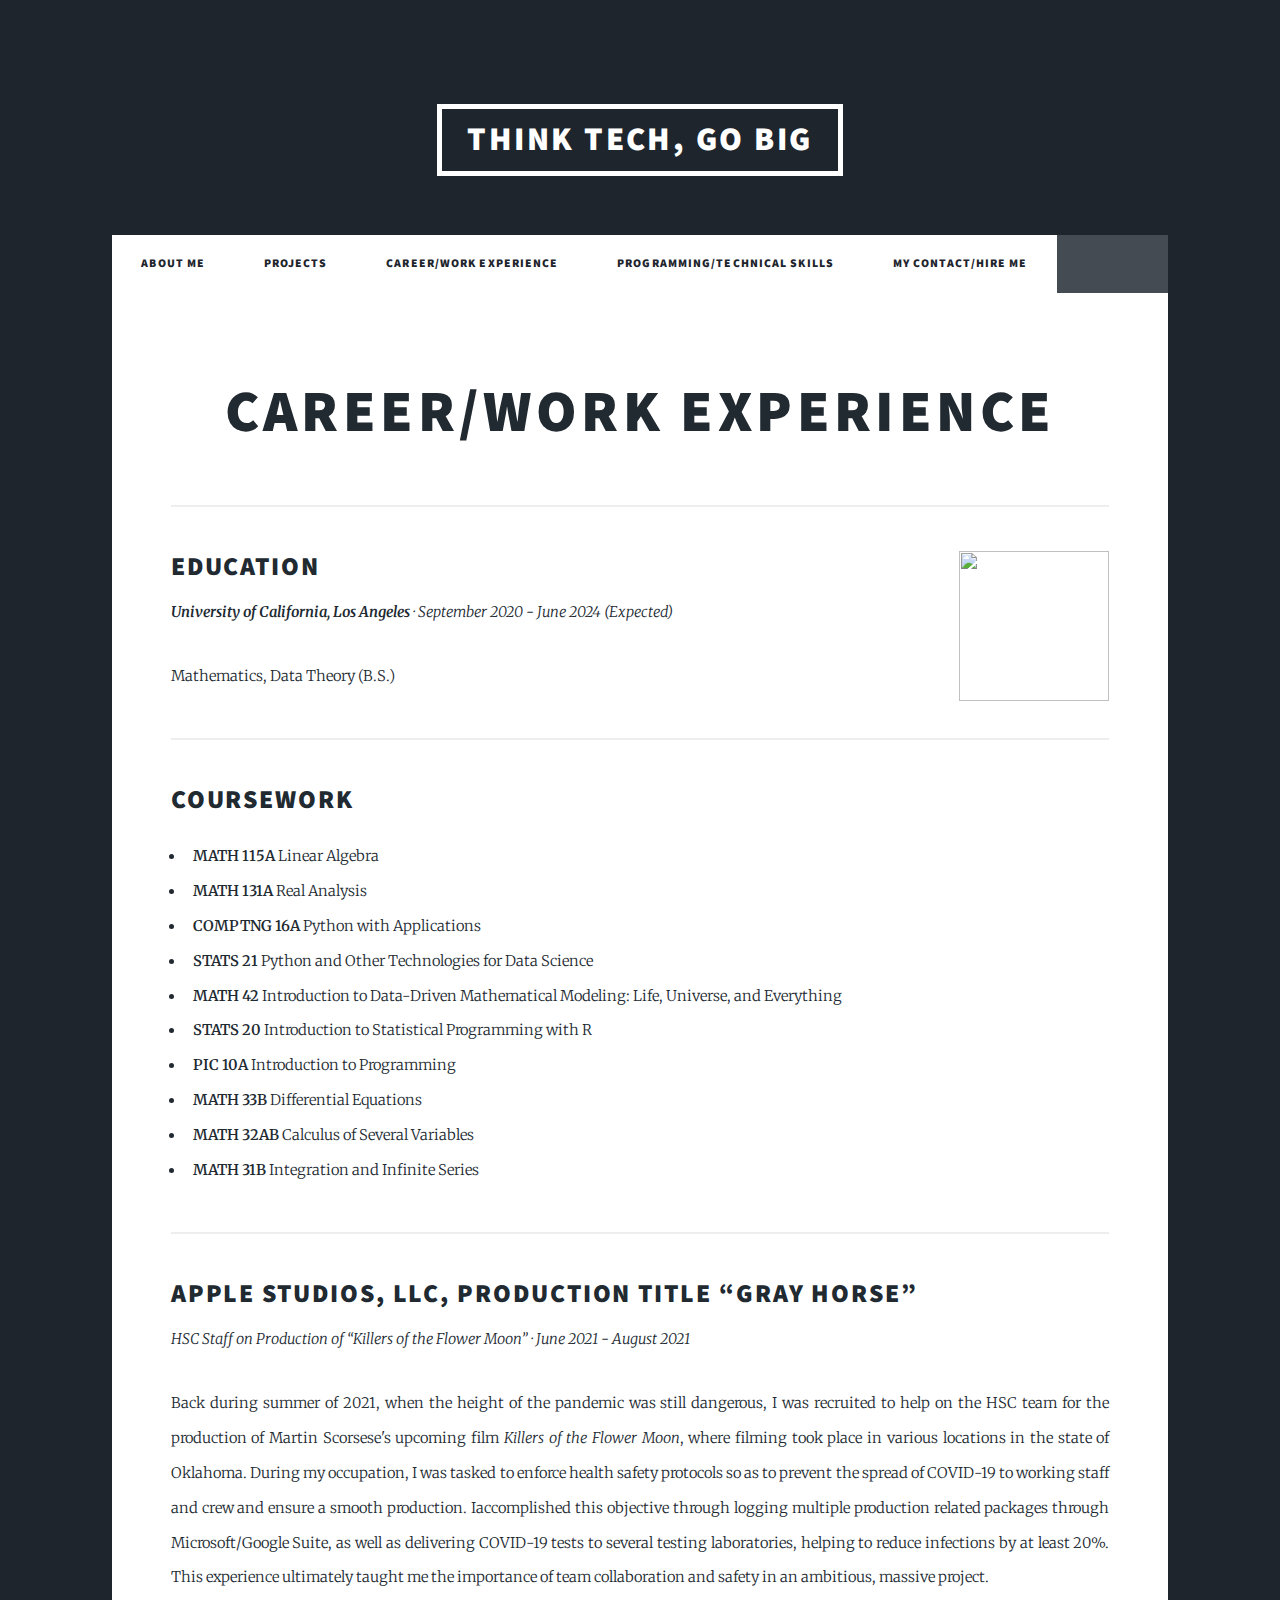
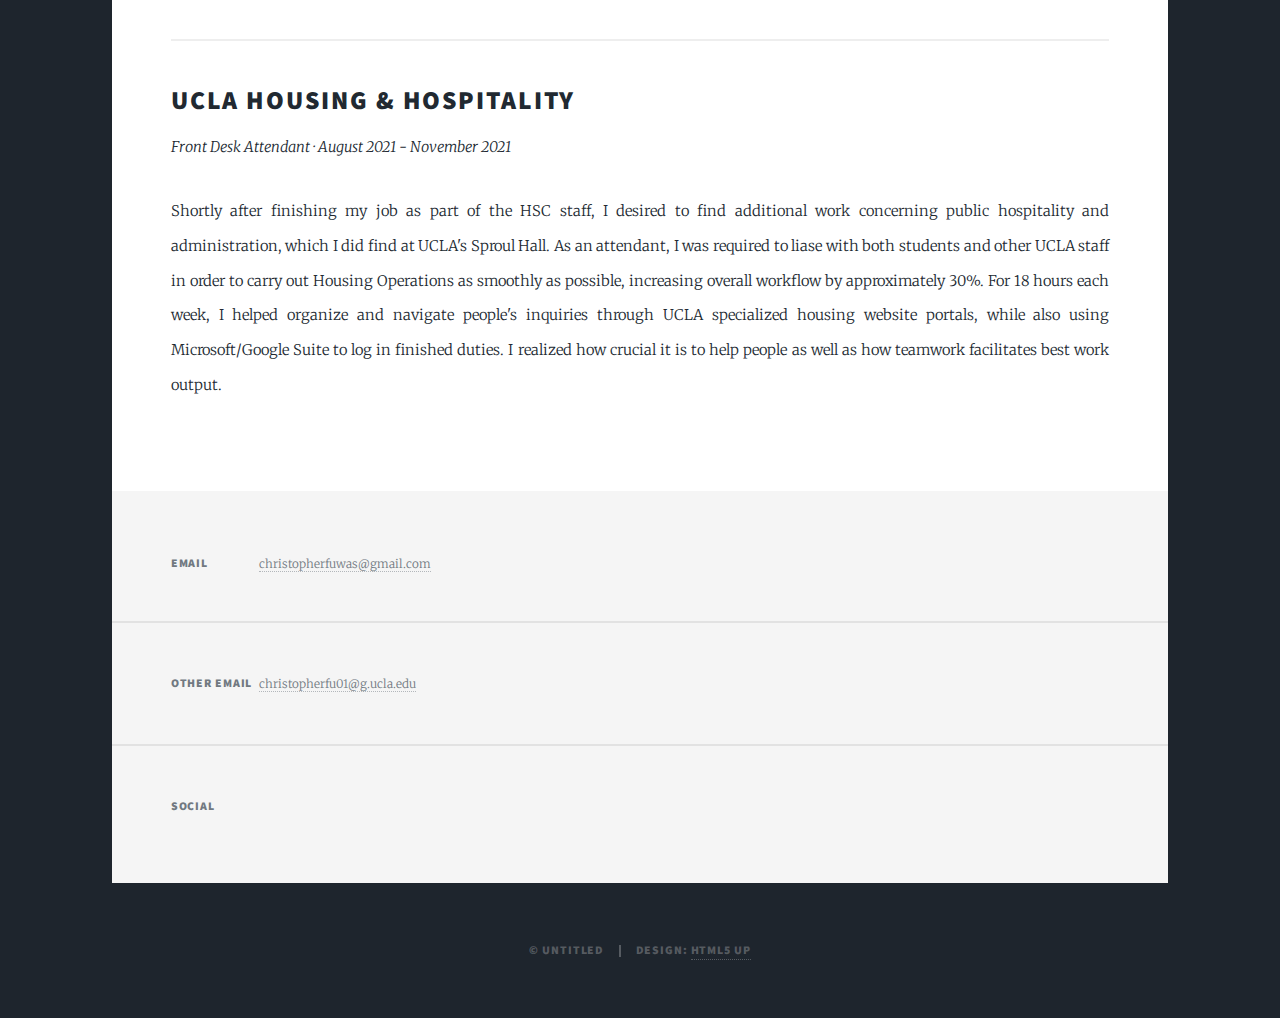
==== career.html @ 2805c1fa "Revision 2" ====
<!DOCTYPE HTML>
<!--
	Massively by HTML5 UP
	html5up.net | @ajlkn
	Free for personal and commercial use under the CCA 3.0 license (html5up.net/license)
-->
<html>
	<head>
		<title>Christopher Alexander Fu</title>
		<meta charset="utf-8" />
		<meta name="viewport" content="width=device-width, initial-scale=1, user-scalable=no" />
		<link rel="stylesheet" href="assets/css/main.css" />
		<noscript><link rel="stylesheet" href="assets/css/noscript.css" /></noscript>
	</head>
	<body class="is-preload">

		<!-- Wrapper -->
			<div id="wrapper">

				<!-- Header -->
					<header id="header">
						<a href="index.html" class="logo">Think Tech, Go Big</a>
					</header>

				<!-- Nav -->
					<nav id="nav">
						<ul class="links">
							<li class="active"><a href="index.html">About Me</a></li>
							<li class="active"><a href="projects.html">Projects</a></li>
							<li class="active"><a href="career.html">Career/Work Experience</a></li>
							<li class="active"><a href="programming.html">Programming/Technical Skills</a></li>
							<li class="active"><a href="contact.html">My Contact/Hire Me</a></li>
						</ul>
						<ul class="icons">
							<li><a href="https://www.linkedin.com/in/christopher-fu-045211220/" class="icon brands fa-linkedin"><span class="label">LinkedIn</span></a></li>
							<li><a href="https://github.com/bubbahoss7" class="icon brands fa-github"><span class="label">GitHub</span></a></li>
						</ul>
					</nav>

				<!-- Main -->
					<div id="main">

						<!-- Post -->
							<section class="post">
								<header class="major">
									<h1>Career/Work Experience</h1>
								</header>

								<!-- Text stuff -->
									<hr />
									<header>
										<img align="right" src="UCLAlogo.jpeg" width="150" height="150">
										<h2>Education</h2>
										<p><strong>University of California, Los Angeles</strong> · September 2020 - June 2024 (Expected)</p>
									</header>
									<p>Mathematics, Data Theory (B.S.)</p>
									<hr />
									<header>
										<h2>Coursework</h2>
									</header>
									<ul>
										<li><strong>MATH 115A</strong> Linear Algebra</li>
										<li><strong>MATH 131A</strong> Real Analysis</li>
										<li><strong>COMPTNG 16A</strong> Python with Applications</li>
										<li><strong>STATS 21</strong> Python and Other Technologies for Data Science</li>
										<li><strong>MATH 42</strong> Introduction to Data-Driven Mathematical Modeling: Life, Universe, and Everything</li>
										<li><strong>STATS 20</strong> Introduction to Statistical Programming with R</li>
										<li><strong>PIC 10A</strong> Introduction to Programming</li>
										<li><strong>MATH 33B</strong> Differential Equations</li>
										<li><strong>MATH 32AB</strong> Calculus of Several Variables</li>
										<li><strong>MATH 31B</strong> Integration and Infinite Series</li>
									</ul>
									
									<hr>
									<header>
										<h2>Apple Studios, LLC, Production Title “Gray Horse”</h2>
										<p>HSC Staff on Production of “Killers of the Flower Moon” · June 2021 - August 2021</p>
									</header>
									<p>Back during summer of 2021, when the height of the pandemic was still dangerous, I was recruited to help on the HSC team for the production of Martin Scorsese's upcoming film <em>Killers of the Flower Moon</em>, where filming took place in various locations in the state of Oklahoma. During my occupation, I was tasked to enforce health safety protocols so as to prevent the spread of COVID-19 to working staff and crew and ensure a smooth production. Iaccomplished this objective through logging multiple production related packages through Microsoft/Google Suite, as well as delivering COVID-19 tests to several testing laboratories, helping to reduce infections by at least 20%. This experience ultimately taught me the importance of team collaboration and safety in an ambitious, massive project.</p>
									</header>
									</hr>
									<hr>
									<header>
										<h2>UCLA Housing & Hospitality</h2>
										<p>Front Desk Attendant · August 2021 - November 2021</p>
									</header>
									<p>Shortly after finishing my job as part of the HSC staff, I desired to find additional work concerning public hospitality and administration, which I did find at UCLA's Sproul Hall. As an attendant, I was required to liase with both students and other UCLA staff in order to carry out Housing Operations as smoothly as possible, increasing overall workflow by approximately 30%. For 18 hours each week, I helped organize and navigate people's inquiries through UCLA specialized housing website portals, while also using Microsoft/Google Suite to log in finished duties. I realized how crucial it is to help people as well as how teamwork facilitates best work output.</p>
									</hr>
									<!--
									<header>
										<h2>Heading with a Subtitle</h2>
										<p>Lorem ipsum dolor sit amet nullam id egestas urna aliquam</p>
									</header>
									<p>Nunc lacinia ante nunc ac lobortis. Interdum adipiscing gravida odio porttitor sem non mi integer non faucibus ornare mi ut ante amet placerat aliquet. Volutpat eu sed ante lacinia sapien lorem accumsan varius montes viverra nibh in adipiscing blandit tempus accumsan.</p>
									<hr />
								-->


					</div>

				<!-- Footer -->
					<footer id="footer">					
						<section class="split contact">
							<section>
								<h3>Email</h3>
								<p><a href="mailto: christopherfuwas@gmail.com">christopherfuwas@gmail.com</a></p>
							</section>
							<section>
								<h3>Other Email</h3>
								<p><a href="mailto: christopherfu01@g.ucla.edu">christopherfu01@g.ucla.edu</a></p>
							</section>
							<section>
								<h3>Social</h3>
								<ul class="icons alt">
									<li><a href="https://www.facebook.com/profile.php?id=100010673977267" class="icon brands alt fa-facebook-f"><span class="label">Facebook</span></a></li>
									<li><a href="https://github.com/bubbahoss7" class="icon brands fa-github" class="icon brands alt fa-github"><span class="label">GitHub</span></a></li>
								</ul>
							</section>
						</section>
					</footer>

				<!-- Copyright -->
					<div id="copyright">
						<ul><li>&copy; Untitled</li><li>Design: <a href="https://html5up.net">HTML5 UP</a></li></ul>
					</div>

			</div>

		<!-- Scripts -->
			<script src="assets/js/jquery.min.js"></script>
			<script src="assets/js/jquery.scrollex.min.js"></script>
			<script src="assets/js/jquery.scrolly.min.js"></script>
			<script src="assets/js/browser.min.js"></script>
			<script src="assets/js/breakpoints.min.js"></script>
			<script src="assets/js/util.js"></script>
			<script src="assets/js/main.js"></script>

	</body>
</html>
---- assets/css/main.css ----
@import url(fontawesome-all.min.css);
@import url("https://fonts.googleapis.com/css?family=Merriweather:300,700,300italic,700italic|Source+Sans+Pro:900");

/*
	Massively by HTML5 UP
	html5up.net | @ajlkn
	Free for personal and commercial use under the CCA 3.0 license (html5up.net/license)
*/

html, body, div, span, applet, object,
iframe, h1, h2, h3, h4, h5, h6, p, blockquote,
pre, a, abbr, acronym, address, big, cite,
code, del, dfn, em, img, ins, kbd, q, s, samp,
small, strike, strong, sub, sup, tt, var, b,
u, i, center, dl, dt, dd, ol, ul, li, fieldset,
form, label, legend, table, caption, tbody,
tfoot, thead, tr, th, td, article, aside,
canvas, details, embed, figure, figcaption,
footer, header, hgroup, menu, nav, output, ruby,
section, summary, time, mark, audio, video {
	margin: 0;
	padding: 0;
	border: 0;
	font-size: 100%;
	font: inherit;
	vertical-align: baseline;}

article, aside, details, figcaption, figure,
footer, header, hgroup, menu, nav, section {
	display: block;}

body {
	line-height: 1;
}

ol, ul {
	list-style: none;
}

.circular--square {
	border-radius:  50%;
	border:  5px solid #000;
}

blockquote, q {
	quotes: none;
}

	blockquote:before, blockquote:after, q:before, q:after {
		content: '';
		content: none;
	}

table {
	border-collapse: collapse;
	border-spacing: 0;
}

br {
	display:  block;
	content: "";
	margin-top: 2;
}

body {
	-webkit-text-size-adjust: none;
}

mark {
	background-color: transparent;
	color: inherit;
}

input::-moz-focus-inner {
	border: 0;
	padding: 0;
}

input, select, textarea {
	-moz-appearance: none;
	-webkit-appearance: none;
	-ms-appearance: none;
	appearance: none;
}

.bot-icon-homepage {
	float: left;
}

/* Basic */

	@-ms-viewport {
		width: device-width;
	}

	body {
		-ms-overflow-style: scrollbar;
	}

	@media screen and (max-width: 480px) {

		html, body {
			min-width: 320px;
		}

	}

	html {
		box-sizing: border-box;
	}

	*, *:before, *:after {
		box-sizing: inherit;
	}

	body {
		background-color: #1e252d;
	}

		body.is-preload *, body.is-preload *:before, body.is-preload *:after {
			-moz-animation: none !important;
			-webkit-animation: none !important;
			-ms-animation: none !important;
			animation: none !important;
			-moz-transition: none !important;
			-webkit-transition: none !important;
			-ms-transition: none !important;
			transition: none !important;
		}

/* Type */

	html {
		font-size: 16pt;
	}

		@media screen and (max-width: 1680px) {

			html {
				font-size: 12pt;
			}

		}

		@media screen and (max-width: 1280px) {

			html {
				font-size: 11pt;
			}

		}

		@media screen and (max-width: 360px) {

			html {
				font-size: 10pt;
			}

		}

	body {
		color: #212931;
	}

	body, input, select, textarea {
		font-family: "Merriweather", Georgia, serif;
		font-weight: 300;
		font-size: 1rem;
		line-height: 2.375;
	}

	a {
		-moz-transition: color 0.2s ease-in-out, background-color 0.2s ease-in-out, border-color 0.2s ease-in-out, box-shadow 0.2s ease-in-out;
		-webkit-transition: color 0.2s ease-in-out, background-color 0.2s ease-in-out, border-color 0.2s ease-in-out, box-shadow 0.2s ease-in-out;
		-ms-transition: color 0.2s ease-in-out, background-color 0.2s ease-in-out, border-color 0.2s ease-in-out, box-shadow 0.2s ease-in-out;
		transition: color 0.2s ease-in-out, background-color 0.2s ease-in-out, border-color 0.2s ease-in-out, box-shadow 0.2s ease-in-out;
		border-bottom: dotted 1px;
		text-decoration: none;
	}

		a:hover {
			border-bottom-color: transparent;
		}

	strong, b {
		font-weight: 600;
	}

	em, i {
		font-style: italic;
	}

	p {
		text-align: justify;
		margin: 0 0 2rem 0;
	}

	h1, h2, h3, h4, h5, h6 {
		font-family: "Source Sans Pro", Helvetica, sans-serif;
		font-weight: 900;
		line-height: 1.5;
		letter-spacing: 0.075em;
		text-transform: uppercase;
		margin: 0 0 1rem 0;
	}

		h1 a, h2 a, h3 a, h4 a, h5 a, h6 a {
			border-bottom: 0;
			color: inherit;
			text-decoration: none;
		}

	h1 {
		font-size: 4rem;
		line-height: 1.1;
		margin: 0 0 2rem 0;
	}

	h2 {
		font-size: 1.75rem;
		line-height: 1.3;
		margin: 0 0 1.5rem 0;
	}

	h3 {
		font-size: 1.25rem;
		margin: 0 0 1.5rem 0;
	}

	h4 {
		font-size: 1rem;
	}

	h5 {
		font-size: 0.9rem;
	}

	h6 {
		font-size: 0.8rem;
	}

	sub {
		font-size: 0.8rem;
		position: relative;
		top: 0.5rem;
	}

	sup {
		font-size: 0.8rem;
		position: relative;
		top: -0.5rem;
	}

	blockquote {
		border-left: solid 4px;
		font-style: italic;
		margin: 0 0 2rem 0;
		padding: 0.5rem 0 0.5rem 2rem;
	}

	code {
		border: solid 2px;
		font-family: "Courier New", monospace;
		font-size: 0.9rem;
		margin: 0 0.25rem;
		padding: 0.25rem 0.65rem;
	}

	pre {
		-webkit-overflow-scrolling: touch;
		font-family: "Courier New", monospace;
		font-size: 0.9rem;
		margin: 0 0 2rem 0;
	}

		pre code {
			display: block;
			line-height: 1.75;
			padding: 1rem 1.5rem;
			overflow-x: auto;
		}

	hr {
		border: 0;
		border-bottom: solid 2px;
		margin: 3rem 0;
	}

		hr.major {
			margin: 5rem 0;
		}

	.align-left {
		text-align: left;
	}

	.align-center {
		text-align: center;
	}

	.align-right {
		text-align: right;
	}

	input, select, textarea {
		color: #212931;
	}

	a {
		color: #212931;
		border-bottom-color: rgba(33, 41, 49, 0.5);
	}

		a:hover {
			border-bottom-color: transparent;
			color: #18bfef !important;
		}

	strong, b {
		color: #212931;
	}

	h1, h2, h3, h4, h5, h6 {
		color: #212931;
	}

	blockquote {
		border-left-color: #eeeeee;
	}

	code {
		background: rgba(220, 220, 220, 0.25);
		border-color: #eeeeee;
	}

	hr {
		border-bottom-color: #eeeeee;
	}

/* Row */

	.row {
		display: flex;
		flex-wrap: wrap;
		box-sizing: border-box;
		align-items: stretch;
	}

		.row > * {
			box-sizing: border-box;
		}

		.row.gtr-uniform > * > :last-child {
			margin-bottom: 0;
		}

		.row.aln-left {
			justify-content: flex-start;
		}

		.row.aln-center {
			justify-content: center;
		}

		.row.aln-right {
			justify-content: flex-end;
		}

		.row.aln-top {
			align-items: flex-start;
		}

		.row.aln-middle {
			align-items: center;
		}

		.row.aln-bottom {
			align-items: flex-end;
		}

		.row > .imp {
			order: -1;
		}

		.row > .col-1 {
			width: 8.33333%;
		}

		.row > .off-1 {
			margin-left: 8.33333%;
		}

		.row > .col-2 {
			width: 16.66667%;
		}

		.row > .off-2 {
			margin-left: 16.66667%;
		}

		.row > .col-3 {
			width: 25%;
		}

		.row > .off-3 {
			margin-left: 25%;
		}

		.row > .col-4 {
			width: 33.33333%;
		}

		.row > .off-4 {
			margin-left: 33.33333%;
		}

		.row > .col-5 {
			width: 41.66667%;
		}

		.row > .off-5 {
			margin-left: 41.66667%;
		}

		.row > .col-6 {
			width: 50%;
		}

		.row > .off-6 {
			margin-left: 50%;
		}

		.row > .col-7 {
			width: 58.33333%;
		}

		.row > .off-7 {
			margin-left: 58.33333%;
		}

		.row > .col-8 {
			width: 66.66667%;
		}

		.row > .off-8 {
			margin-left: 66.66667%;
		}

		.row > .col-9 {
			width: 75%;
		}

		.row > .off-9 {
			margin-left: 75%;
		}

		.row > .col-10 {
			width: 83.33333%;
		}

		.row > .off-10 {
			margin-left: 83.33333%;
		}

		.row > .col-11 {
			width: 91.66667%;
		}

		.row > .off-11 {
			margin-left: 91.66667%;
		}

		.row > .col-12 {
			width: 100%;
		}

		.row > .off-12 {
			margin-left: 100%;
		}

		.row.gtr-0 {
			margin-top: 0;
			margin-left: 0rem;
		}

			.row.gtr-0 > * {
				padding: 0 0 0 0rem;
			}

			.row.gtr-0.gtr-uniform {
				margin-top: 0rem;
			}

				.row.gtr-0.gtr-uniform > * {
					padding-top: 0rem;
				}

		.row.gtr-25 {
			margin-top: 0;
			margin-left: -0.375rem;
		}

			.row.gtr-25 > * {
				padding: 0 0 0 0.375rem;
			}

			.row.gtr-25.gtr-uniform {
				margin-top: -0.375rem;
			}

				.row.gtr-25.gtr-uniform > * {
					padding-top: 0.375rem;
				}

		.row.gtr-50 {
			margin-top: 0;
			margin-left: -0.75rem;
		}

			.row.gtr-50 > * {
				padding: 0 0 0 0.75rem;
			}

			.row.gtr-50.gtr-uniform {
				margin-top: -0.75rem;
			}

				.row.gtr-50.gtr-uniform > * {
					padding-top: 0.75rem;
				}

		.row {
			margin-top: 0;
			margin-left: -1.5rem;
		}

			.row > * {
				padding: 0 0 0 1.5rem;
			}

			.row.gtr-uniform {
				margin-top: -1.5rem;
			}

				.row.gtr-uniform > * {
					padding-top: 1.5rem;
				}

		.row.gtr-150 {
			margin-top: 0;
			margin-left: -2.25rem;
		}

			.row.gtr-150 > * {
				padding: 0 0 0 2.25rem;
			}

			.row.gtr-150.gtr-uniform {
				margin-top: -2.25rem;
			}

				.row.gtr-150.gtr-uniform > * {
					padding-top: 2.25rem;
				}

		.row.gtr-200 {
			margin-top: 0;
			margin-left: -3rem;
		}

			.row.gtr-200 > * {
				padding: 0 0 0 3rem;
			}

			.row.gtr-200.gtr-uniform {
				margin-top: -3rem;
			}

				.row.gtr-200.gtr-uniform > * {
					padding-top: 3rem;
				}

		@media screen and (max-width: 1680px) {

			.row {
				display: flex;
				flex-wrap: wrap;
				box-sizing: border-box;
				align-items: stretch;
			}

				.row > * {
					box-sizing: border-box;
				}

				.row.gtr-uniform > * > :last-child {
					margin-bottom: 0;
				}

				.row.aln-left {
					justify-content: flex-start;
				}

				.row.aln-center {
					justify-content: center;
				}

				.row.aln-right {
					justify-content: flex-end;
				}

				.row.aln-top {
					align-items: flex-start;
				}

				.row.aln-middle {
					align-items: center;
				}

				.row.aln-bottom {
					align-items: flex-end;
				}

				.row > .imp-xlarge {
					order: -1;
				}

				.row > .col-1-xlarge {
					width: 8.33333%;
				}

				.row > .off-1-xlarge {
					margin-left: 8.33333%;
				}

				.row > .col-2-xlarge {
					width: 16.66667%;
				}

				.row > .off-2-xlarge {
					margin-left: 16.66667%;
				}

				.row > .col-3-xlarge {
					width: 25%;
				}

				.row > .off-3-xlarge {
					margin-left: 25%;
				}

				.row > .col-4-xlarge {
					width: 33.33333%;
				}

				.row > .off-4-xlarge {
					margin-left: 33.33333%;
				}

				.row > .col-5-xlarge {
					width: 41.66667%;
				}

				.row > .off-5-xlarge {
					margin-left: 41.66667%;
				}

				.row > .col-6-xlarge {
					width: 50%;
				}

				.row > .off-6-xlarge {
					margin-left: 50%;
				}

				.row > .col-7-xlarge {
					width: 58.33333%;
				}

				.row > .off-7-xlarge {
					margin-left: 58.33333%;
				}

				.row > .col-8-xlarge {
					width: 66.66667%;
				}

				.row > .off-8-xlarge {
					margin-left: 66.66667%;
				}

				.row > .col-9-xlarge {
					width: 75%;
				}

				.row > .off-9-xlarge {
					margin-left: 75%;
				}

				.row > .col-10-xlarge {
					width: 83.33333%;
				}

				.row > .off-10-xlarge {
					margin-left: 83.33333%;
				}

				.row > .col-11-xlarge {
					width: 91.66667%;
				}

				.row > .off-11-xlarge {
					margin-left: 91.66667%;
				}

				.row > .col-12-xlarge {
					width: 100%;
				}

				.row > .off-12-xlarge {
					margin-left: 100%;
				}

				.row.gtr-0 {
					margin-top: 0;
					margin-left: 0rem;
				}

					.row.gtr-0 > * {
						padding: 0 0 0 0rem;
					}

					.row.gtr-0.gtr-uniform {
						margin-top: 0rem;
					}

						.row.gtr-0.gtr-uniform > * {
							padding-top: 0rem;
						}

				.row.gtr-25 {
					margin-top: 0;
					margin-left: -0.375rem;
				}

					.row.gtr-25 > * {
						padding: 0 0 0 0.375rem;
					}

					.row.gtr-25.gtr-uniform {
						margin-top: -0.375rem;
					}

						.row.gtr-25.gtr-uniform > * {
							padding-top: 0.375rem;
						}

				.row.gtr-50 {
					margin-top: 0;
					margin-left: -0.75rem;
				}

					.row.gtr-50 > * {
						padding: 0 0 0 0.75rem;
					}

					.row.gtr-50.gtr-uniform {
						margin-top: -0.75rem;
					}

						.row.gtr-50.gtr-uniform > * {
							padding-top: 0.75rem;
						}

				.row {
					margin-top: 0;
					margin-left: -1.5rem;
				}

					.row > * {
						padding: 0 0 0 1.5rem;
					}

					.row.gtr-uniform {
						margin-top: -1.5rem;
					}

						.row.gtr-uniform > * {
							padding-top: 1.5rem;
						}

				.row.gtr-150 {
					margin-top: 0;
					margin-left: -2.25rem;
				}

					.row.gtr-150 > * {
						padding: 0 0 0 2.25rem;
					}

					.row.gtr-150.gtr-uniform {
						margin-top: -2.25rem;
					}

						.row.gtr-150.gtr-uniform > * {
							padding-top: 2.25rem;
						}

				.row.gtr-200 {
					margin-top: 0;
					margin-left: -3rem;
				}

					.row.gtr-200 > * {
						padding: 0 0 0 3rem;
					}

					.row.gtr-200.gtr-uniform {
						margin-top: -3rem;
					}

						.row.gtr-200.gtr-uniform > * {
							padding-top: 3rem;
						}

		}

		@media screen and (max-width: 1280px) {

			.row {
				display: flex;
				flex-wrap: wrap;
				box-sizing: border-box;
				align-items: stretch;
			}

				.row > * {
					box-sizing: border-box;
				}

				.row.gtr-uniform > * > :last-child {
					margin-bottom: 0;
				}

				.row.aln-left {
					justify-content: flex-start;
				}

				.row.aln-center {
					justify-content: center;
				}

				.row.aln-right {
					justify-content: flex-end;
				}

				.row.aln-top {
					align-items: flex-start;
				}

				.row.aln-middle {
					align-items: center;
				}

				.row.aln-bottom {
					align-items: flex-end;
				}

				.row > .imp-large {
					order: -1;
				}

				.row > .col-1-large {
					width: 8.33333%;
				}

				.row > .off-1-large {
					margin-left: 8.33333%;
				}

				.row > .col-2-large {
					width: 16.66667%;
				}

				.row > .off-2-large {
					margin-left: 16.66667%;
				}

				.row > .col-3-large {
					width: 25%;
				}

				.row > .off-3-large {
					margin-left: 25%;
				}

				.row > .col-4-large {
					width: 33.33333%;
				}

				.row > .off-4-large {
					margin-left: 33.33333%;
				}

				.row > .col-5-large {
					width: 41.66667%;
				}

				.row > .off-5-large {
					margin-left: 41.66667%;
				}

				.row > .col-6-large {
					width: 50%;
				}

				.row > .off-6-large {
					margin-left: 50%;
				}

				.row > .col-7-large {
					width: 58.33333%;
				}

				.row > .off-7-large {
					margin-left: 58.33333%;
				}

				.row > .col-8-large {
					width: 66.66667%;
				}

				.row > .off-8-large {
					margin-left: 66.66667%;
				}

				.row > .col-9-large {
					width: 75%;
				}

				.row > .off-9-large {
					margin-left: 75%;
				}

				.row > .col-10-large {
					width: 83.33333%;
				}

				.row > .off-10-large {
					margin-left: 83.33333%;
				}

				.row > .col-11-large {
					width: 91.66667%;
				}

				.row > .off-11-large {
					margin-left: 91.66667%;
				}

				.row > .col-12-large {
					width: 100%;
				}

				.row > .off-12-large {
					margin-left: 100%;
				}

				.row.gtr-0 {
					margin-top: 0;
					margin-left: 0rem;
				}

					.row.gtr-0 > * {
						padding: 0 0 0 0rem;
					}

					.row.gtr-0.gtr-uniform {
						margin-top: 0rem;
					}

						.row.gtr-0.gtr-uniform > * {
							padding-top: 0rem;
						}

				.row.gtr-25 {
					margin-top: 0;
					margin-left: -0.375rem;
				}

					.row.gtr-25 > * {
						padding: 0 0 0 0.375rem;
					}

					.row.gtr-25.gtr-uniform {
						margin-top: -0.375rem;
					}

						.row.gtr-25.gtr-uniform > * {
							padding-top: 0.375rem;
						}

				.row.gtr-50 {
					margin-top: 0;
					margin-left: -0.75rem;
				}

					.row.gtr-50 > * {
						padding: 0 0 0 0.75rem;
					}

					.row.gtr-50.gtr-uniform {
						margin-top: -0.75rem;
					}

						.row.gtr-50.gtr-uniform > * {
							padding-top: 0.75rem;
						}

				.row {
					margin-top: 0;
					margin-left: -1.5rem;
				}

					.row > * {
						padding: 0 0 0 1.5rem;
					}

					.row.gtr-uniform {
						margin-top: -1.5rem;
					}

						.row.gtr-uniform > * {
							padding-top: 1.5rem;
						}

				.row.gtr-150 {
					margin-top: 0;
					margin-left: -2.25rem;
				}

					.row.gtr-150 > * {
						padding: 0 0 0 2.25rem;
					}

					.row.gtr-150.gtr-uniform {
						margin-top: -2.25rem;
					}

						.row.gtr-150.gtr-uniform > * {
							padding-top: 2.25rem;
						}

				.row.gtr-200 {
					margin-top: 0;
					margin-left: -3rem;
				}

					.row.gtr-200 > * {
						padding: 0 0 0 3rem;
					}

					.row.gtr-200.gtr-uniform {
						margin-top: -3rem;
					}

						.row.gtr-200.gtr-uniform > * {
							padding-top: 3rem;
						}

		}

		@media screen and (max-width: 980px) {

			.row {
				display: flex;
				flex-wrap: wrap;
				box-sizing: border-box;
				align-items: stretch;
			}

				.row > * {
					box-sizing: border-box;
				}

				.row.gtr-uniform > * > :last-child {
					margin-bottom: 0;
				}

				.row.aln-left {
					justify-content: flex-start;
				}

				.row.aln-center {
					justify-content: center;
				}

				.row.aln-right {
					justify-content: flex-end;
				}

				.row.aln-top {
					align-items: flex-start;
				}

				.row.aln-middle {
					align-items: center;
				}

				.row.aln-bottom {
					align-items: flex-end;
				}

				.row > .imp-medium {
					order: -1;
				}

				.row > .col-1-medium {
					width: 8.33333%;
				}

				.row > .off-1-medium {
					margin-left: 8.33333%;
				}

				.row > .col-2-medium {
					width: 16.66667%;
				}

				.row > .off-2-medium {
					margin-left: 16.66667%;
				}

				.row > .col-3-medium {
					width: 25%;
				}

				.row > .off-3-medium {
					margin-left: 25%;
				}

				.row > .col-4-medium {
					width: 33.33333%;
				}

				.row > .off-4-medium {
					margin-left: 33.33333%;
				}

				.row > .col-5-medium {
					width: 41.66667%;
				}

				.row > .off-5-medium {
					margin-left: 41.66667%;
				}

				.row > .col-6-medium {
					width: 50%;
				}

				.row > .off-6-medium {
					margin-left: 50%;
				}

				.row > .col-7-medium {
					width: 58.33333%;
				}

				.row > .off-7-medium {
					margin-left: 58.33333%;
				}

				.row > .col-8-medium {
					width: 66.66667%;
				}

				.row > .off-8-medium {
					margin-left: 66.66667%;
				}

				.row > .col-9-medium {
					width: 75%;
				}

				.row > .off-9-medium {
					margin-left: 75%;
				}

				.row > .col-10-medium {
					width: 83.33333%;
				}

				.row > .off-10-medium {
					margin-left: 83.33333%;
				}

				.row > .col-11-medium {
					width: 91.66667%;
				}

				.row > .off-11-medium {
					margin-left: 91.66667%;
				}

				.row > .col-12-medium {
					width: 100%;
				}

				.row > .off-12-medium {
					margin-left: 100%;
				}

				.row.gtr-0 {
					margin-top: 0;
					margin-left: 0rem;
				}

					.row.gtr-0 > * {
						padding: 0 0 0 0rem;
					}

					.row.gtr-0.gtr-uniform {
						margin-top: 0rem;
					}

						.row.gtr-0.gtr-uniform > * {
							padding-top: 0rem;
						}

				.row.gtr-25 {
					margin-top: 0;
					margin-left: -0.375rem;
				}

					.row.gtr-25 > * {
						padding: 0 0 0 0.375rem;
					}

					.row.gtr-25.gtr-uniform {
						margin-top: -0.375rem;
					}

						.row.gtr-25.gtr-uniform > * {
							padding-top: 0.375rem;
						}

				.row.gtr-50 {
					margin-top: 0;
					margin-left: -0.75rem;
				}

					.row.gtr-50 > * {
						padding: 0 0 0 0.75rem;
					}

					.row.gtr-50.gtr-uniform {
						margin-top: -0.75rem;
					}

						.row.gtr-50.gtr-uniform > * {
							padding-top: 0.75rem;
						}

				.row {
					margin-top: 0;
					margin-left: -1.5rem;
				}

					.row > * {
						padding: 0 0 0 1.5rem;
					}

					.row.gtr-uniform {
						margin-top: -1.5rem;
					}

						.row.gtr-uniform > * {
							padding-top: 1.5rem;
						}

				.row.gtr-150 {
					margin-top: 0;
					margin-left: -2.25rem;
				}

					.row.gtr-150 > * {
						padding: 0 0 0 2.25rem;
					}

					.row.gtr-150.gtr-uniform {
						margin-top: -2.25rem;
					}

						.row.gtr-150.gtr-uniform > * {
							padding-top: 2.25rem;
						}

				.row.gtr-200 {
					margin-top: 0;
					margin-left: -3rem;
				}

					.row.gtr-200 > * {
						padding: 0 0 0 3rem;
					}

					.row.gtr-200.gtr-uniform {
						margin-top: -3rem;
					}

						.row.gtr-200.gtr-uniform > * {
							padding-top: 3rem;
						}

		}

		@media screen and (max-width: 736px) {

			.row {
				display: flex;
				flex-wrap: wrap;
				box-sizing: border-box;
				align-items: stretch;
			}

				.row > * {
					box-sizing: border-box;
				}

				.row.gtr-uniform > * > :last-child {
					margin-bottom: 0;
				}

				.row.aln-left {
					justify-content: flex-start;
				}

				.row.aln-center {
					justify-content: center;
				}

				.row.aln-right {
					justify-content: flex-end;
				}

				.row.aln-top {
					align-items: flex-start;
				}

				.row.aln-middle {
					align-items: center;
				}

				.row.aln-bottom {
					align-items: flex-end;
				}

				.row > .imp-small {
					order: -1;
				}

				.row > .col-1-small {
					width: 8.33333%;
				}

				.row > .off-1-small {
					margin-left: 8.33333%;
				}

				.row > .col-2-small {
					width: 16.66667%;
				}

				.row > .off-2-small {
					margin-left: 16.66667%;
				}

				.row > .col-3-small {
					width: 25%;
				}

				.row > .off-3-small {
					margin-left: 25%;
				}

				.row > .col-4-small {
					width: 33.33333%;
				}

				.row > .off-4-small {
					margin-left: 33.33333%;
				}

				.row > .col-5-small {
					width: 41.66667%;
				}

				.row > .off-5-small {
					margin-left: 41.66667%;
				}

				.row > .col-6-small {
					width: 50%;
				}

				.row > .off-6-small {
					margin-left: 50%;
				}

				.row > .col-7-small {
					width: 58.33333%;
				}

				.row > .off-7-small {
					margin-left: 58.33333%;
				}

				.row > .col-8-small {
					width: 66.66667%;
				}

				.row > .off-8-small {
					margin-left: 66.66667%;
				}

				.row > .col-9-small {
					width: 75%;
				}

				.row > .off-9-small {
					margin-left: 75%;
				}

				.row > .col-10-small {
					width: 83.33333%;
				}

				.row > .off-10-small {
					margin-left: 83.33333%;
				}

				.row > .col-11-small {
					width: 91.66667%;
				}

				.row > .off-11-small {
					margin-left: 91.66667%;
				}

				.row > .col-12-small {
					width: 100%;
				}

				.row > .off-12-small {
					margin-left: 100%;
				}

				.row.gtr-0 {
					margin-top: 0;
					margin-left: 0rem;
				}

					.row.gtr-0 > * {
						padding: 0 0 0 0rem;
					}

					.row.gtr-0.gtr-uniform {
						margin-top: 0rem;
					}

						.row.gtr-0.gtr-uniform > * {
							padding-top: 0rem;
						}

				.row.gtr-25 {
					margin-top: 0;
					margin-left: -0.375rem;
				}

					.row.gtr-25 > * {
						padding: 0 0 0 0.375rem;
					}

					.row.gtr-25.gtr-uniform {
						margin-top: -0.375rem;
					}

						.row.gtr-25.gtr-uniform > * {
							padding-top: 0.375rem;
						}

				.row.gtr-50 {
					margin-top: 0;
					margin-left: -0.75rem;
				}

					.row.gtr-50 > * {
						padding: 0 0 0 0.75rem;
					}

					.row.gtr-50.gtr-uniform {
						margin-top: -0.75rem;
					}

						.row.gtr-50.gtr-uniform > * {
							padding-top: 0.75rem;
						}

				.row {
					margin-top: 0;
					margin-left: -1.5rem;
				}

					.row > * {
						padding: 0 0 0 1.5rem;
					}

					.row.gtr-uniform {
						margin-top: -1.5rem;
					}

						.row.gtr-uniform > * {
							padding-top: 1.5rem;
						}

				.row.gtr-150 {
					margin-top: 0;
					margin-left: -2.25rem;
				}

					.row.gtr-150 > * {
						padding: 0 0 0 2.25rem;
					}

					.row.gtr-150.gtr-uniform {
						margin-top: -2.25rem;
					}

						.row.gtr-150.gtr-uniform > * {
							padding-top: 2.25rem;
						}

				.row.gtr-200 {
					margin-top: 0;
					margin-left: -3rem;
				}

					.row.gtr-200 > * {
						padding: 0 0 0 3rem;
					}

					.row.gtr-200.gtr-uniform {
						margin-top: -3rem;
					}

						.row.gtr-200.gtr-uniform > * {
							padding-top: 3rem;
						}

		}

		@media screen and (max-width: 480px) {

			.row {
				display: flex;
				flex-wrap: wrap;
				box-sizing: border-box;
				align-items: stretch;
			}

				.row > * {
					box-sizing: border-box;
				}

				.row.gtr-uniform > * > :last-child {
					margin-bottom: 0;
				}

				.row.aln-left {
					justify-content: flex-start;
				}

				.row.aln-center {
					justify-content: center;
				}

				.row.aln-right {
					justify-content: flex-end;
				}

				.row.aln-top {
					align-items: flex-start;
				}

				.row.aln-middle {
					align-items: center;
				}

				.row.aln-bottom {
					align-items: flex-end;
				}

				.row > .imp-xsmall {
					order: -1;
				}

				.row > .col-1-xsmall {
					width: 8.33333%;
				}

				.row > .off-1-xsmall {
					margin-left: 8.33333%;
				}

				.row > .col-2-xsmall {
					width: 16.66667%;
				}

				.row > .off-2-xsmall {
					margin-left: 16.66667%;
				}

				.row > .col-3-xsmall {
					width: 25%;
				}

				.row > .off-3-xsmall {
					margin-left: 25%;
				}

				.row > .col-4-xsmall {
					width: 33.33333%;
				}

				.row > .off-4-xsmall {
					margin-left: 33.33333%;
				}

				.row > .col-5-xsmall {
					width: 41.66667%;
				}

				.row > .off-5-xsmall {
					margin-left: 41.66667%;
				}

				.row > .col-6-xsmall {
					width: 50%;
				}

				.row > .off-6-xsmall {
					margin-left: 50%;
				}

				.row > .col-7-xsmall {
					width: 58.33333%;
				}

				.row > .off-7-xsmall {
					margin-left: 58.33333%;
				}

				.row > .col-8-xsmall {
					width: 66.66667%;
				}

				.row > .off-8-xsmall {
					margin-left: 66.66667%;
				}

				.row > .col-9-xsmall {
					width: 75%;
				}

				.row > .off-9-xsmall {
					margin-left: 75%;
				}

				.row > .col-10-xsmall {
					width: 83.33333%;
				}

				.row > .off-10-xsmall {
					margin-left: 83.33333%;
				}

				.row > .col-11-xsmall {
					width: 91.66667%;
				}

				.row > .off-11-xsmall {
					margin-left: 91.66667%;
				}

				.row > .col-12-xsmall {
					width: 100%;
				}

				.row > .off-12-xsmall {
					margin-left: 100%;
				}

				.row.gtr-0 {
					margin-top: 0;
					margin-left: 0rem;
				}

					.row.gtr-0 > * {
						padding: 0 0 0 0rem;
					}

					.row.gtr-0.gtr-uniform {
						margin-top: 0rem;
					}

						.row.gtr-0.gtr-uniform > * {
							padding-top: 0rem;
						}

				.row.gtr-25 {
					margin-top: 0;
					margin-left: -0.375rem;
				}

					.row.gtr-25 > * {
						padding: 0 0 0 0.375rem;
					}

					.row.gtr-25.gtr-uniform {
						margin-top: -0.375rem;
					}

						.row.gtr-25.gtr-uniform > * {
							padding-top: 0.375rem;
						}

				.row.gtr-50 {
					margin-top: 0;
					margin-left: -0.75rem;
				}

					.row.gtr-50 > * {
						padding: 0 0 0 0.75rem;
					}

					.row.gtr-50.gtr-uniform {
						margin-top: -0.75rem;
					}

						.row.gtr-50.gtr-uniform > * {
							padding-top: 0.75rem;
						}

				.row {
					margin-top: 0;
					margin-left: -1.5rem;
				}

					.row > * {
						padding: 0 0 0 1.5rem;
					}

					.row.gtr-uniform {
						margin-top: -1.5rem;
					}

						.row.gtr-uniform > * {
							padding-top: 1.5rem;
						}

				.row.gtr-150 {
					margin-top: 0;
					margin-left: -2.25rem;
				}

					.row.gtr-150 > * {
						padding: 0 0 0 2.25rem;
					}

					.row.gtr-150.gtr-uniform {
						margin-top: -2.25rem;
					}

						.row.gtr-150.gtr-uniform > * {
							padding-top: 2.25rem;
						}

				.row.gtr-200 {
					margin-top: 0;
					margin-left: -3rem;
				}

					.row.gtr-200 > * {
						padding: 0 0 0 3rem;
					}

					.row.gtr-200.gtr-uniform {
						margin-top: -3rem;
					}

						.row.gtr-200.gtr-uniform > * {
							padding-top: 3rem;
						}

		}

		@media screen and (max-width: 360px) {

			.row {
				display: flex;
				flex-wrap: wrap;
				box-sizing: border-box;
				align-items: stretch;
			}

				.row > * {
					box-sizing: border-box;
				}

				.row.gtr-uniform > * > :last-child {
					margin-bottom: 0;
				}

				.row.aln-left {
					justify-content: flex-start;
				}

				.row.aln-center {
					justify-content: center;
				}

				.row.aln-right {
					justify-content: flex-end;
				}

				.row.aln-top {
					align-items: flex-start;
				}

				.row.aln-middle {
					align-items: center;
				}

				.row.aln-bottom {
					align-items: flex-end;
				}

				.row > .imp-xxsmall {
					order: -1;
				}

				.row > .col-1-xxsmall {
					width: 8.33333%;
				}

				.row > .off-1-xxsmall {
					margin-left: 8.33333%;
				}

				.row > .col-2-xxsmall {
					width: 16.66667%;
				}

				.row > .off-2-xxsmall {
					margin-left: 16.66667%;
				}

				.row > .col-3-xxsmall {
					width: 25%;
				}

				.row > .off-3-xxsmall {
					margin-left: 25%;
				}

				.row > .col-4-xxsmall {
					width: 33.33333%;
				}

				.row > .off-4-xxsmall {
					margin-left: 33.33333%;
				}

				.row > .col-5-xxsmall {
					width: 41.66667%;
				}

				.row > .off-5-xxsmall {
					margin-left: 41.66667%;
				}

				.row > .col-6-xxsmall {
					width: 50%;
				}

				.row > .off-6-xxsmall {
					margin-left: 50%;
				}

				.row > .col-7-xxsmall {
					width: 58.33333%;
				}

				.row > .off-7-xxsmall {
					margin-left: 58.33333%;
				}

				.row > .col-8-xxsmall {
					width: 66.66667%;
				}

				.row > .off-8-xxsmall {
					margin-left: 66.66667%;
				}

				.row > .col-9-xxsmall {
					width: 75%;
				}

				.row > .off-9-xxsmall {
					margin-left: 75%;
				}

				.row > .col-10-xxsmall {
					width: 83.33333%;
				}

				.row > .off-10-xxsmall {
					margin-left: 83.33333%;
				}

				.row > .col-11-xxsmall {
					width: 91.66667%;
				}

				.row > .off-11-xxsmall {
					margin-left: 91.66667%;
				}

				.row > .col-12-xxsmall {
					width: 100%;
				}

				.row > .off-12-xxsmall {
					margin-left: 100%;
				}

				.row.gtr-0 {
					margin-top: 0;
					margin-left: 0rem;
				}

					.row.gtr-0 > * {
						padding: 0 0 0 0rem;
					}

					.row.gtr-0.gtr-uniform {
						margin-top: 0rem;
					}

						.row.gtr-0.gtr-uniform > * {
							padding-top: 0rem;
						}

				.row.gtr-25 {
					margin-top: 0;
					margin-left: -0.375rem;
				}

					.row.gtr-25 > * {
						padding: 0 0 0 0.375rem;
					}

					.row.gtr-25.gtr-uniform {
						margin-top: -0.375rem;
					}

						.row.gtr-25.gtr-uniform > * {
							padding-top: 0.375rem;
						}

				.row.gtr-50 {
					margin-top: 0;
					margin-left: -0.75rem;
				}

					.row.gtr-50 > * {
						padding: 0 0 0 0.75rem;
					}

					.row.gtr-50.gtr-uniform {
						margin-top: -0.75rem;
					}

						.row.gtr-50.gtr-uniform > * {
							padding-top: 0.75rem;
						}

				.row {
					margin-top: 0;
					margin-left: -1.5rem;
				}

					.row > * {
						padding: 0 0 0 1.5rem;
					}

					.row.gtr-uniform {
						margin-top: -1.5rem;
					}

						.row.gtr-uniform > * {
							padding-top: 1.5rem;
						}

				.row.gtr-150 {
					margin-top: 0;
					margin-left: -2.25rem;
				}

					.row.gtr-150 > * {
						padding: 0 0 0 2.25rem;
					}

					.row.gtr-150.gtr-uniform {
						margin-top: -2.25rem;
					}

						.row.gtr-150.gtr-uniform > * {
							padding-top: 2.25rem;
						}

				.row.gtr-200 {
					margin-top: 0;
					margin-left: -3rem;
				}

					.row.gtr-200 > * {
						padding: 0 0 0 3rem;
					}

					.row.gtr-200.gtr-uniform {
						margin-top: -3rem;
					}

						.row.gtr-200.gtr-uniform > * {
							padding-top: 3rem;
						}

		}

/* Box */

	.box {
		border: solid 2px;
		margin-bottom: 2rem;
		padding: 1.5rem;
	}

		.box > :last-child,
		.box > :last-child > :last-child,
		.box > :last-child > :last-child > :last-child {
			margin-bottom: 0;
		}

		.box.alt {
			border: 0;
			border-radius: 0;
			padding: 0;
		}

	.box {
		border-color: #eeeeee;
	}

/* Button */

	input[type="submit"],
	input[type="reset"],
	input[type="button"],
	button,
	.button {
		-moz-appearance: none;
		-webkit-appearance: none;
		-ms-appearance: none;
		appearance: none;
		-moz-transition: background-color 0.2s ease-in-out, box-shadow 0.2s ease-in-out, color 0.2s ease-in-out;
		-webkit-transition: background-color 0.2s ease-in-out, box-shadow 0.2s ease-in-out, color 0.2s ease-in-out;
		-ms-transition: background-color 0.2s ease-in-out, box-shadow 0.2s ease-in-out, color 0.2s ease-in-out;
		transition: background-color 0.2s ease-in-out, box-shadow 0.2s ease-in-out, color 0.2s ease-in-out;
		border: 0;
		border-radius: 0;
		cursor: pointer;
		display: inline-block;
		font-family: "Source Sans Pro", Helvetica, sans-serif;
		font-size: 0.8rem;
		font-weight: 900;
		letter-spacing: 0.075em;
		height: 3rem;
		line-height: 3rem;
		padding: 0 2rem;
		text-align: center;
		text-decoration: none;
		text-transform: uppercase;
		white-space: nowrap;
	}

		input[type="submit"].icon:before,
		input[type="reset"].icon:before,
		input[type="button"].icon:before,
		button.icon:before,
		.button.icon:before {
			margin-right: 0.5rem;
		}

		input[type="submit"].icon.solo,
		input[type="reset"].icon.solo,
		input[type="button"].icon.solo,
		button.icon.solo,
		.button.icon.solo {
			position: relative;
			width: 4rem;
			height: 4rem;
			line-height: 4rem;
			border-radius: 4rem;
			text-indent: 4rem;
			overflow: hidden;
			padding: 0;
			white-space: nowrap;
		}

			input[type="submit"].icon.solo:before,
			input[type="reset"].icon.solo:before,
			input[type="button"].icon.solo:before,
			button.icon.solo:before,
			.button.icon.solo:before {
				position: absolute;
				display: block;
				top: 0;
				left: 0;
				width: inherit;
				height: inherit;
				line-height: inherit;
				font-size: 1.25rem;
				margin-right: 0;
				text-align: center;
				text-indent: 0;
			}

		input[type="submit"].fit,
		input[type="reset"].fit,
		input[type="button"].fit,
		button.fit,
		.button.fit {
			width: 100%;
		}

		input[type="submit"].small,
		input[type="reset"].small,
		input[type="button"].small,
		button.small,
		.button.small {
			font-size: 0.7rem;
			height: 2.5rem;
			line-height: 2.5rem;
			padding: 0 1.5rem;
		}

		input[type="submit"].large,
		input[type="reset"].large,
		input[type="button"].large,
		button.large,
		.button.large {
			font-size: 0.9rem;
			height: 3.5rem;
			line-height: 3.5rem;
			padding: 0 2.75rem;
		}

		@media screen and (max-width: 980px) {

			input[type="submit"],
			input[type="reset"],
			input[type="button"],
			button,
			.button {
				font-size: 0.9rem;
				height: 3.25rem;
				line-height: 3.25rem;
			}

				input[type="submit"].large,
				input[type="reset"].large,
				input[type="button"].large,
				button.large,
				.button.large {
					font-size: 1rem;
					height: 3.75rem;
					line-height: 3.75rem;
				}

		}

		input[type="submit"].disabled, input[type="submit"]:disabled,
		input[type="reset"].disabled,
		input[type="reset"]:disabled,
		input[type="button"].disabled,
		input[type="button"]:disabled,
		button.disabled,
		button:disabled,
		.button.disabled,
		.button:disabled {
			pointer-events: none;
			opacity: 0.25;
		}

	input[type="submit"],
	input[type="reset"],
	input[type="button"],
	button,
	.button {
		background-color: transparent;
		box-shadow: inset 0 0 0 2px #212931;
		color: #212931 !important;
	}

		input[type="submit"]:hover,
		input[type="reset"]:hover,
		input[type="button"]:hover,
		button:hover,
		.button:hover {
			box-shadow: inset 0 0 0 2px #18bfef;
			color: #18bfef !important;
		}

		input[type="submit"].primary,
		input[type="reset"].primary,
		input[type="button"].primary,
		button.primary,
		.button.primary {
			background-color: #212931;
			box-shadow: none;
			color: #ffffff !important;
		}

			input[type="submit"].primary:hover,
			input[type="reset"].primary:hover,
			input[type="button"].primary:hover,
			button.primary:hover,
			.button.primary:hover {
				background-color: #18bfef;
			}

/* Form */

	form {
		margin: 0 0 2rem 0;
	}

		form > :last-child {
			margin-bottom: 0;
		}

		form > .fields {
			display: -moz-flex;
			display: -webkit-flex;
			display: -ms-flex;
			display: flex;
			-moz-flex-wrap: wrap;
			-webkit-flex-wrap: wrap;
			-ms-flex-wrap: wrap;
			flex-wrap: wrap;
			width: calc(100% + 3rem);
			margin: -1.5rem 0 2rem -1.5rem;
		}

			form > .fields > .field {
				-moz-flex-grow: 0;
				-webkit-flex-grow: 0;
				-ms-flex-grow: 0;
				flex-grow: 0;
				-moz-flex-shrink: 0;
				-webkit-flex-shrink: 0;
				-ms-flex-shrink: 0;
				flex-shrink: 0;
				padding: 1.5rem 0 0 1.5rem;
				width: calc(100% - 1.5rem);
			}

				form > .fields > .field.half {
					width: calc(50% - 0.75rem);
				}

				form > .fields > .field.third {
					width: calc(100%/3 - 0.5rem);
				}

				form > .fields > .field.quarter {
					width: calc(25% - 0.375rem);
				}

		@media screen and (max-width: 480px) {

			form > .fields {
				width: calc(100% + 3rem);
				margin: -1.5rem 0 2rem -1.5rem;
			}

				form > .fields > .field {
					padding: 1.5rem 0 0 1.5rem;
					width: calc(100% - 1.5rem);
				}

					form > .fields > .field.half {
						width: calc(100% - 1.5rem);
					}

					form > .fields > .field.third {
						width: calc(100% - 1.5rem);
					}

					form > .fields > .field.quarter {
						width: calc(100% - 1.5rem);
					}

		}

	label {
		display: block;
		font-family: "Source Sans Pro", Helvetica, sans-serif;
		font-weight: 900;
		line-height: 1.5;
		letter-spacing: 0.075em;
		font-size: 0.8rem;
		text-transform: uppercase;
		margin: 0 0 0.75rem 0;
	}

		@media screen and (max-width: 980px) {

			label {
				font-size: 0.9rem;
			}

		}

	input[type="text"],
	input[type="password"],
	input[type="email"],
	select,
	textarea {
		-moz-appearance: none;
		-webkit-appearance: none;
		-ms-appearance: none;
		appearance: none;
		background: transparent;
		border-radius: 0;
		border: solid 2px;
		color: inherit;
		display: block;
		outline: 0;
		padding: 0 1rem;
		text-decoration: none;
		width: 100%;
	}

		input[type="text"]:invalid,
		input[type="password"]:invalid,
		input[type="email"]:invalid,
		select:invalid,
		textarea:invalid {
			box-shadow: none;
		}

	select {
		background-size: 1.25rem;
		background-repeat: no-repeat;
		background-position: calc(100% - 1rem) center;
		height: 3rem;
		padding-right: 3rem;
		text-overflow: ellipsis;
	}

		select:focus::-ms-value {
			background-color: transparent;
		}

		select::-ms-expand {
			display: none;
		}

	input[type="text"],
	input[type="password"],
	input[type="email"],
	select {
		height: 3rem;
	}

	textarea {
		padding: 0.75rem 1rem;
	}

	input[type="checkbox"],
	input[type="radio"] {
		-moz-appearance: none;
		-webkit-appearance: none;
		-ms-appearance: none;
		appearance: none;
		display: block;
		float: left;
		margin-right: -2rem;
		opacity: 0;
		width: 1rem;
		z-index: -1;
	}

		input[type="checkbox"] + label,
		input[type="radio"] + label {
			text-decoration: none;
			cursor: pointer;
			display: inline-block;
			font-size: 1rem;
			letter-spacing: 0;
			font-family: "Merriweather", Georgia, serif;
			text-transform: none;
			font-weight: 300;
			padding-left: 2.8rem;
			padding-right: 1rem;
			position: relative;
		}

			input[type="checkbox"] + label:before,
			input[type="radio"] + label:before {
				-moz-osx-font-smoothing: grayscale;
				-webkit-font-smoothing: antialiased;
				display: inline-block;
				font-style: normal;
				font-variant: normal;
				text-rendering: auto;
				line-height: 1;
				text-transform: none !important;
				font-family: 'Font Awesome 5 Free';
				font-weight: 900;
			}

			input[type="checkbox"] + label:before,
			input[type="radio"] + label:before {
				border-radius: 0;
				border: solid 2px;
				content: '';
				display: inline-block;
				font-size: 0.8rem;
				height: 1.8rem;
				left: 0;
				line-height: 1.65rem;
				position: absolute;
				text-align: center;
				top: -0.125rem;
				width: 1.8rem;
			}

		input[type="checkbox"]:checked + label:before,
		input[type="radio"]:checked + label:before {
			content: '\f00c';
		}

	input[type="checkbox"] + label:before {
		border-radius: 0;
	}

	input[type="radio"] + label:before {
		border-radius: 100%;
	}

	::-webkit-input-placeholder {
		opacity: 1.0;
	}

	:-moz-placeholder {
		opacity: 1.0;
	}

	::-moz-placeholder {
		opacity: 1.0;
	}

	:-ms-input-placeholder {
		opacity: 1.0;
	}

	label {
		color: #212931;
	}

	input[type="text"],
	input[type="password"],
	input[type="email"],
	select,
	textarea {
		border-color: #eeeeee;
	}

		input[type="text"]:focus,
		input[type="password"]:focus,
		input[type="email"]:focus,
		select:focus,
		textarea:focus {
			border-color: #18bfef;
		}

	select {
		background-image: url("data:image/svg+xml;charset=utf8,%3Csvg xmlns='http://www.w3.org/2000/svg' width='40' height='40' preserveAspectRatio='none' viewBox='0 0 40 40'%3E%3Cpath d='M9.4,12.3l10.4,10.4l10.4-10.4c0.2-0.2,0.5-0.4,0.9-0.4c0.3,0,0.6,0.1,0.9,0.4l3.3,3.3c0.2,0.2,0.4,0.5,0.4,0.9 c0,0.4-0.1,0.6-0.4,0.9L20.7,31.9c-0.2,0.2-0.5,0.4-0.9,0.4c-0.3,0-0.6-0.1-0.9-0.4L4.3,17.3c-0.2-0.2-0.4-0.5-0.4-0.9 c0-0.4,0.1-0.6,0.4-0.9l3.3-3.3c0.2-0.2,0.5-0.4,0.9-0.4S9.1,12.1,9.4,12.3z' fill='%23eeeeee' /%3E%3C/svg%3E");
	}

		select option {
			background-color: #ffffff;
			color: #212931;
		}

	.select-wrapper:before {
		color: #eeeeee;
	}

	input[type="checkbox"] + label,
	input[type="radio"] + label {
		color: #212931;
	}

		input[type="checkbox"] + label:before,
		input[type="radio"] + label:before {
			border-color: #eeeeee;
		}

	input[type="checkbox"]:checked + label:before,
	input[type="radio"]:checked + label:before {
		background-color: #212931;
		border-color: #212931;
		color: #ffffff;
	}

	input[type="checkbox"]:focus + label:before,
	input[type="radio"]:focus + label:before {
		border-color: #18bfef;
	}

	::-webkit-input-placeholder {
		color: #909498 !important;
	}

	:-moz-placeholder {
		color: #909498 !important;
	}

	::-moz-placeholder {
		color: #909498 !important;
	}

	:-ms-input-placeholder {
		color: #909498 !important;
	}

	.formerize-placeholder {
		color: #909498 !important;
	}

/* Icon */

	.icon {
		text-decoration: none;
		border-bottom: none;
		position: relative;
	}

		.icon:before {
			-moz-osx-font-smoothing: grayscale;
			-webkit-font-smoothing: antialiased;
			display: inline-block;
			font-style: normal;
			font-variant: normal;
			text-rendering: auto;
			line-height: 1;
			text-transform: none !important;
			font-family: 'Font Awesome 5 Free';
			font-weight: 400;
		}

		.icon > .label {
			display: none;
		}

		.icon:before {
			line-height: inherit;
		}

		.icon.solid:before {
			font-weight: 900;
		}

		.icon.brands:before {
			font-family: 'Font Awesome 5 Brands';
		}

/* Image */

	.image {
		border: 0;
		display: inline-block;
		position: relative;
	}

		.image img {
			display: block;
		}

		.image.left, .image.right {
			max-width: 40%;
		}

			.image.left img, .image.right img {
				width: 100%;
			}

		.image.left {
			float: left;
			margin: 0 2rem 2rem 0;
			top: 0.75rem;
		}

		.image.right {
			float: right;
			margin: 0 0 2rem 2rem;
			top: 0.75rem;
		}

		.image.fit {
			display: block;
			margin: 2.5rem 0;
			width: 100%;
		}

			.image.fit:first-child {
				margin-top: 0;
			}

			.image.fit img {
				width: 100%;
			}

		.image.main {
			display: block;
			margin: 4rem 0;
			width: 100%;
		}

			.image.main:first-child {
				margin-top: 0;
			}

			.image.main img {
				width: 100%;
			}

		@media screen and (max-width: 736px) {

			.image.fit {
				margin: 2rem 0;
			}

			.image.main {
				margin: 2rem 0;
			}

		}

	a.image {
		overflow: hidden;
	}

		a.image img {
			-moz-transition: -moz-transform 0.2s ease-out;
			-webkit-transition: -webkit-transform 0.2s ease-out;
			-ms-transition: -ms-transform 0.2s ease-out;
			transition: transform 0.2s ease-out;
		}

		a.image:hover img {
			-moz-transform: scale(1.05);
			-webkit-transform: scale(1.05);
			-ms-transform: scale(1.05);
			transform: scale(1.05);
		}

/* Actions */

	ul.actions {
		display: -moz-flex;
		display: -webkit-flex;
		display: -ms-flex;
		display: flex;
		cursor: default;
		list-style: none;
		margin-left: -1rem;
		padding-left: 0;
	}

		ul.actions li {
			padding: 0 0 0 1rem;
			vertical-align: middle;
		}

		ul.actions.special {
			-moz-justify-content: center;
			-webkit-justify-content: center;
			-ms-justify-content: center;
			justify-content: center;
			width: 100%;
			margin-left: 0;
		}

			ul.actions.special li:first-child {
				padding-left: 0;
			}

		ul.actions.stacked {
			-moz-flex-direction: column;
			-webkit-flex-direction: column;
			-ms-flex-direction: column;
			flex-direction: column;
			margin-left: 0;
		}

			ul.actions.stacked li {
				padding: 1.3rem 0 0 0;
			}

				ul.actions.stacked li:first-child {
					padding-top: 0;
				}

		ul.actions.fit {
			width: calc(100% + 1rem);
		}

			ul.actions.fit li {
				-moz-flex-grow: 1;
				-webkit-flex-grow: 1;
				-ms-flex-grow: 1;
				flex-grow: 1;
				-moz-flex-shrink: 1;
				-webkit-flex-shrink: 1;
				-ms-flex-shrink: 1;
				flex-shrink: 1;
				width: 100%;
			}

				ul.actions.fit li > * {
					width: 100%;
				}

			ul.actions.fit.stacked {
				width: 100%;
			}

		@media screen and (max-width: 480px) {

			ul.actions:not(.fixed) {
				-moz-flex-direction: column;
				-webkit-flex-direction: column;
				-ms-flex-direction: column;
				flex-direction: column;
				margin-left: 0;
				width: 100% !important;
			}

				ul.actions:not(.fixed) li {
					-moz-flex-grow: 1;
					-webkit-flex-grow: 1;
					-ms-flex-grow: 1;
					flex-grow: 1;
					-moz-flex-shrink: 1;
					-webkit-flex-shrink: 1;
					-ms-flex-shrink: 1;
					flex-shrink: 1;
					padding: 1rem 0 0 0;
					text-align: center;
					width: 100%;
				}

					ul.actions:not(.fixed) li > * {
						width: 100%;
					}

					ul.actions:not(.fixed) li:first-child {
						padding-top: 0;
					}

					ul.actions:not(.fixed) li input[type="submit"],
					ul.actions:not(.fixed) li input[type="reset"],
					ul.actions:not(.fixed) li input[type="button"],
					ul.actions:not(.fixed) li button,
					ul.actions:not(.fixed) li .button {
						width: 100%;
					}

						ul.actions:not(.fixed) li input[type="submit"].icon:before,
						ul.actions:not(.fixed) li input[type="reset"].icon:before,
						ul.actions:not(.fixed) li input[type="button"].icon:before,
						ul.actions:not(.fixed) li button.icon:before,
						ul.actions:not(.fixed) li .button.icon:before {
							margin-left: -0.5rem;
						}

		}

/* Icons */

	ul.icons {
		cursor: default;
		list-style: none;
		padding-left: 0;
	}

		ul.icons li {
			display: inline-block;
			padding: 0 0.5rem 0 0;
			vertical-align: middle;
		}

			ul.icons li:last-child {
				padding-right: 0;
			}

			ul.icons li .icon:before {
				width: 2.25rem;
				height: 2.25rem;
				line-height: 2.25rem;
				display: inline-block;
				text-align: center;
				border-radius: 100%;
				font-size: 1.25rem;
			}

		ul.icons.alt li .icon:before {
			-moz-transition: color 0.2s ease-in-out, background-color 0.2s ease-in-out, border-color 0.2s ease-in-out, box-shadow 0.2s ease-in-out;
			-webkit-transition: color 0.2s ease-in-out, background-color 0.2s ease-in-out, border-color 0.2s ease-in-out, box-shadow 0.2s ease-in-out;
			-ms-transition: color 0.2s ease-in-out, background-color 0.2s ease-in-out, border-color 0.2s ease-in-out, box-shadow 0.2s ease-in-out;
			transition: color 0.2s ease-in-out, background-color 0.2s ease-in-out, border-color 0.2s ease-in-out, box-shadow 0.2s ease-in-out;
			font-size: 1rem;
		}

/* List */

	ol {
		list-style: decimal;
		margin: 0 0 2rem 0;
		padding-left: 1.25rem;
	}

		ol li {
			padding-left: 0.25rem;
		}

	ul {
		list-style: disc;
		margin: 0 0 2rem 0;
		padding-left: 1rem;
	}

		ul li {
			padding-left: 0.5rem;
		}

		ul.divided {
			list-style: none;
			padding-left: 0;
		}

			ul.divided li {
				border-top: solid 1px;
				padding: 0.5rem 0;
			}

				ul.divided li:first-child {
					border-top: 0;
					padding-top: 0;
				}

	dl {
		margin: 0 0 2rem 0;
	}

		dl dt {
			display: block;
			font-weight: 600;
			margin: 0 0 1rem 0;
		}

		dl dd {
			margin-left: 2rem;
		}

	ul.divided li {
		border-top-color: #eeeeee;
	}

	ul.icons li a.icon:hover:before {
		color: #18bfef;
	}

	ul.icons.alt li .icon:before {
		box-shadow: inset 0 0 0 2px #eeeeee;
	}

	ul.icons.alt li a.icon:hover:before {
		box-shadow: inset 0 0 0 2px #18bfef;
	}

/* Section/Article */

	section.special, article.special {
		text-align: center;
	}

	header {
		cursor: default;
	}

		header > .date {
			display: block;
			font-size: 0.8rem;
			height: 1;
			margin: 0 0 1rem 0;
			position: relative;
		}

		header > p {
			font-style: italic;
		}

		header > h1 + p {
			font-size: 1.1rem;
			margin-top: -0.5rem;
			line-height: 2;
		}

		header > h2 + p {
			font-size: 1rem;
			margin-top: -0.75rem;
		}

		header > h3 + p {
			font-size: 0.9rem;
			margin-top: -0.75rem;
		}

		header > h4 + p {
			font-size: 0.8rem;
			margin-top: -0.75rem;
		}

		header.major {
			margin: 0 0 4rem 0;
			text-align: center;
		}

			header.major > :last-child {
				margin-bottom: 0;
			}

			header.major > p {
				margin-top: 0;
				text-align: center;
			}

			header.major > .date {
				font-size: 1rem;
				margin: 0 0 4rem 0;
			}

				header.major > .date:before, header.major > .date:after {
					content: '';
					display: block;
					position: absolute;
					top: 50%;
					width: calc(50% - 6rem);
					border-top: solid 2px;
				}

				header.major > .date:before {
					left: 0;
				}

				header.major > .date:after {
					right: 0;
				}

		@media screen and (max-width: 980px) {

			header br {
				display: none;
			}

		}

		@media screen and (max-width: 736px) {

			header.major {
				margin: 0 0 2rem 0;
			}

		}

	header.major .date:before, header.major .date:after {
		border-top-color: #eeeeee;
	}

/* Table */

	.table-wrapper {
		-webkit-overflow-scrolling: touch;
		overflow-x: auto;
	}

	table {
		margin: 0 0 2rem 0;
		width: 100%;
	}

		table tbody tr {
			border: solid 1px;
			border-left: 0;
			border-right: 0;
		}

		table td {
			padding: 0.75rem 0.75rem;
		}

		table th {
			font-family: "Source Sans Pro", Helvetica, sans-serif;
			font-size: 0.8rem;
			font-weight: 900;
			letter-spacing: 0.075em;
			line-height: 1.5;
			padding: 0 0.75rem 0.75rem 0.75rem;
			text-align: left;
			text-transform: uppercase;
		}

			@media screen and (max-width: 980px) {

				table th {
					font-size: 0.9rem;
				}

			}

		table thead {
			border-bottom: solid 2px;
		}

		table tfoot {
			border-top: solid 2px;
		}

		table.alt {
			border-collapse: separate;
		}

			table.alt tbody tr td {
				border: solid 1px;
				border-left-width: 0;
				border-top-width: 0;
			}

				table.alt tbody tr td:first-child {
					border-left-width: 1px;
				}

			table.alt tbody tr:first-child td {
				border-top-width: 1px;
			}

			table.alt thead {
				border-bottom: 0;
			}

			table.alt tfoot {
				border-top: 0;
			}

	table tbody tr {
		border-color: #eeeeee;
	}

		table tbody tr:nth-child(2n + 1) {
			background-color: rgba(220, 220, 220, 0.25);
		}

	table th {
		color: #212931;
	}

	table thead {
		border-bottom-color: #eeeeee;
	}

	table tfoot {
		border-top-color: #eeeeee;
	}

	table.alt tbody tr td {
		border-color: #eeeeee;
	}

/* Pagination */

	.pagination {
		display: -moz-inline-flex;
		display: -webkit-inline-flex;
		display: -ms-inline-flex;
		display: inline-flex;
		-moz-user-select: none;
		-webkit-user-select: none;
		-ms-user-select: none;
		user-select: none;
		cursor: default;
		list-style: none;
		margin: 0 0 2rem 2px;
		padding: 0;
	}

		.pagination a, .pagination span {
			-moz-transition: background-color 0.2s ease-in-out, border-color 0.2s ease-in-out, box-shadow 0.2s ease-in-out, color 0.2s ease-in-out;
			-webkit-transition: background-color 0.2s ease-in-out, border-color 0.2s ease-in-out, box-shadow 0.2s ease-in-out, color 0.2s ease-in-out;
			-ms-transition: background-color 0.2s ease-in-out, border-color 0.2s ease-in-out, box-shadow 0.2s ease-in-out, color 0.2s ease-in-out;
			transition: background-color 0.2s ease-in-out, border-color 0.2s ease-in-out, box-shadow 0.2s ease-in-out, color 0.2s ease-in-out;
			border: solid 2px;
			display: inline-block;
			font-family: "Source Sans Pro", Helvetica, sans-serif;
			font-size: 0.8rem;
			font-weight: 900;
			height: 3rem;
			letter-spacing: 0.075em;
			line-height: calc(3rem - 4px);
			margin-left: -2px;
			min-width: 3rem;
			position: relative;
			text-align: center;
			text-decoration: none;
			text-transform: uppercase;
		}

		.pagination .next, .pagination .previous {
			text-decoration: none;
			padding: 0 1.75rem;
		}

			.pagination .next:before, .pagination .previous:before {
				-moz-osx-font-smoothing: grayscale;
				-webkit-font-smoothing: antialiased;
				display: inline-block;
				font-style: normal;
				font-variant: normal;
				text-rendering: auto;
				line-height: 1;
				text-transform: none !important;
				font-family: 'Font Awesome 5 Free';
				font-weight: 900;
			}

			.pagination .next:before, .pagination .previous:before {
				display: inline-block;
				color: inherit !important;
				line-height: inherit;
			}

		.pagination .previous:before {
			content: '\f104';
			margin-right: 0.9375em;
		}

		.pagination .next:before {
			content: '\f105';
			float: right;
			margin-left: 0.9375em;
		}

		@media screen and (max-width: 980px) {

			.pagination a, .pagination span {
				font-size: 0.9rem;
			}

		}

		@media screen and (max-width: 480px) {

			.pagination .page, .pagination .extra {
				display: none;
			}

		}

	.pagination a, .pagination span {
		border-color: #eeeeee;
	}

	.pagination a {
		color: #212931 !important;
	}

		.pagination a:hover {
			color: #18bfef !important;
			border-color: #18bfef;
			z-index: 1;
		}

			.pagination a:hover + a,
			.pagination a:hover + span {
				border-left-color: #18bfef;
			}

		.pagination a.active {
			background-color: #eeeeee;
		}

	.pagination span {
		color: #eeeeee;
	}

/* Wrapper */

	#wrapper {
		-moz-transition: opacity 0.5s ease;
		-webkit-transition: opacity 0.5s ease;
		-ms-transition: opacity 0.5s ease;
		transition: opacity 0.5s ease;
		position: relative;
		z-index: 1;
		overflow: hidden;
	}

		#wrapper > .bg {
			position: absolute;
			top: 0;
			left: 0;
			width: 100%;
			height: 100%;
			background-color: #212931;
			background-image: url("../../images/overlay.png"), linear-gradient(0deg, rgba(0, 0, 0, 0.1), rgba(0, 0, 0, 0.1)), url("../../images/bg.jpg");
			background-size: auto,								auto,														100% auto;
			background-position: center,								center,														top center;
			background-repeat: repeat,								no-repeat,													no-repeat;
			background-attachment: scroll,								scroll,														scroll;
			z-index: -1;
		}

			#wrapper > .bg.fixed {
				position: fixed;
				width: 100vw;
				height: 100vh;
			}

		#wrapper.fade-in:before {
			pointer-events: none;
			-moz-transition: opacity 1s ease-in-out;
			-webkit-transition: opacity 1s ease-in-out;
			-ms-transition: opacity 1s ease-in-out;
			transition: opacity 1s ease-in-out;
			-moz-transition-delay: 0.75s;
			-webkit-transition-delay: 0.75s;
			-ms-transition-delay: 0.75s;
			transition-delay: 0.75s;
			background: #1e252d;
			content: '';
			display: block;
			height: 100%;
			left: 0;
			opacity: 0;
			position: fixed;
			top: 0;
			width: 100%;
		}

		body.is-preload #wrapper.fade-in:before {
			opacity: 1;
		}

		@media screen and (orientation: portrait) {

			#wrapper > .bg {
				background-size: auto,								auto,														auto 175%;
			}

		}

/* Intro */

	#intro {
		color: #ffffff;
		padding: 8rem 4rem 6rem 4rem ;
		-moz-align-items: center;
		-webkit-align-items: center;
		-ms-align-items: center;
		align-items: center;
		display: -moz-flex;
		display: -webkit-flex;
		display: -ms-flex;
		display: flex;
		-moz-flex-direction: column;
		-webkit-flex-direction: column;
		-ms-flex-direction: column;
		flex-direction: column;
		-moz-justify-content: -moz-flex-end;
		-webkit-justify-content: -webkit-flex-end;
		-ms-justify-content: -ms-flex-end;
		justify-content: flex-end;
		-moz-transition: opacity 1s ease, -moz-transform 1s ease;
		-webkit-transition: opacity 1s ease, -webkit-transform 1s ease;
		-ms-transition: opacity 1s ease, -ms-transform 1s ease;
		transition: opacity 1s ease, transform 1s ease;
		position: relative;
		cursor: default;
		text-align: center;
		z-index: 1;
		min-height: 100vh;
	}

		#intro input, #intro select, #intro textarea {
			color: #ffffff;
		}

		#intro a {
			color: #ffffff;
			border-bottom-color: rgba(255, 255, 255, 0.5);
		}

			#intro a:hover {
				border-bottom-color: transparent;
				color: #18bfef !important;
			}

		#intro strong, #intro b {
			color: #ffffff;
		}

		#intro h1, #intro h2, #intro h3, #intro h4, #intro h5, #intro h6 {
			color: #ffffff;
		}

		#intro blockquote {
			border-left-color: #ffffff;
		}

		#intro code {
			background: rgba(255, 255, 255, 0.075);
			border-color: #ffffff;
		}

		#intro hr {
			border-bottom-color: #ffffff;
		}

		#intro input[type="submit"],
		#intro input[type="reset"],
		#intro input[type="button"],
		#intro button,
		#intro .button {
			background-color: transparent;
			box-shadow: inset 0 0 0 2px #ffffff;
			color: #ffffff !important;
		}

			#intro input[type="submit"]:hover,
			#intro input[type="reset"]:hover,
			#intro input[type="button"]:hover,
			#intro button:hover,
			#intro .button:hover {
				box-shadow: inset 0 0 0 2px #18bfef;
				color: #18bfef !important;
			}

			#intro input[type="submit"].primary,
			#intro input[type="reset"].primary,
			#intro input[type="button"].primary,
			#intro button.primary,
			#intro .button.primary {
				background-color: #ffffff;
				box-shadow: none;
				color: #1e252d !important;
			}

				#intro input[type="submit"].primary:hover,
				#intro input[type="reset"].primary:hover,
				#intro input[type="button"].primary:hover,
				#intro button.primary:hover,
				#intro .button.primary:hover {
					background-color: #18bfef;
				}

		#intro h1 {
			font-size: 5rem;
			line-height: 1;
		}

		#intro p {
			font-size: 1.25rem;
			font-style: italic;
			margin-top: -0.25rem;
			text-align: center;
		}

		#intro + #header {
			margin-top: -20rem;
		}

			#intro + #header .logo {
				-moz-transform: translateY(2rem);
				-webkit-transform: translateY(2rem);
				-ms-transform: translateY(2rem);
				transform: translateY(2rem);
				opacity: 0;
				visibility: hidden;
			}

		#intro.hidden {
			pointer-events: none;
			-moz-transform: translateY(2rem);
			-webkit-transform: translateY(2rem);
			-ms-transform: translateY(2rem);
			transform: translateY(2rem);
			-moz-transition: opacity 0.5s ease, -moz-transform 0.5s ease, visibility 0.5s;
			-webkit-transition: opacity 0.5s ease, -webkit-transform 0.5s ease, visibility 0.5s;
			-ms-transition: opacity 0.5s ease, -ms-transform 0.5s ease, visibility 0.5s;
			transition: opacity 0.5s ease, transform 0.5s ease, visibility 0.5s;
			opacity: 0;
			visibility: hidden;
		}

			#intro.hidden + #header .logo {
				-moz-transform: translateY(0);
				-webkit-transform: translateY(0);
				-ms-transform: translateY(0);
				transform: translateY(0);
				opacity: 1;
				visibility: visible;
			}

		body.is-preload #intro {
			-moz-transform: translateY(2rem);
			-webkit-transform: translateY(2rem);
			-ms-transform: translateY(2rem);
			transform: translateY(2rem);
			opacity: 0;
		}

			body.is-preload #intro:not(.hidden) + #header + #nav {
				-moz-transform: translateY(4rem);
				-webkit-transform: translateY(4rem);
				-ms-transform: translateY(4rem);
				transform: translateY(4rem);
				opacity: 0;
			}

		@media screen and (max-width: 980px) {

			#intro {
				padding: 4rem 4rem 2rem 4rem ;
				min-height: 90vh;
			}

				#intro p br {
					display: none;
				}

				#intro + #header {
					margin-top: -14rem;
				}

		}

		@media screen and (max-width: 736px) {

			#intro {
				padding: 3rem 2rem 1rem 2rem ;
				min-height: 80vh;
			}

				#intro h1 {
					font-size: 3.25rem;
					line-height: 1.1;
					margin-bottom: 1rem;
				}

				#intro p {
					font-size: 1rem;
					margin-top: 0rem;
				}

				#intro .actions {
					display: none;
				}

		}

/* Header */

	#header {
		color: #ffffff;
		-moz-align-items: center;
		-webkit-align-items: center;
		-ms-align-items: center;
		align-items: center;
		display: -moz-flex;
		display: -webkit-flex;
		display: -ms-flex;
		display: flex;
		-moz-flex-direction: column;
		-webkit-flex-direction: column;
		-ms-flex-direction: column;
		flex-direction: column;
		-moz-justify-content: -moz-flex-end;
		-webkit-justify-content: -webkit-flex-end;
		-ms-justify-content: -ms-flex-end;
		justify-content: flex-end;
		pointer-events: none;
		-moz-user-select: none;
		-webkit-user-select: none;
		-ms-user-select: none;
		user-select: none;
		height: 20rem;
		padding-bottom: 8rem;
		position: relative;
		text-align: center;
		z-index: 2;
	}

		#header input, #header select, #header textarea {
			color: #ffffff;
		}

		#header a {
			color: #ffffff;
			border-bottom-color: rgba(255, 255, 255, 0.5);
		}

			#header a:hover {
				border-bottom-color: transparent;
				color: #18bfef !important;
			}

		#header strong, #header b {
			color: #ffffff;
		}

		#header h1, #header h2, #header h3, #header h4, #header h5, #header h6 {
			color: #ffffff;
		}

		#header blockquote {
			border-left-color: #ffffff;
		}

		#header code {
			background: rgba(255, 255, 255, 0.075);
			border-color: #ffffff;
		}

		#header hr {
			border-bottom-color: #ffffff;
		}

		#header .logo {
			-moz-transition: border-color 0.2s ease-in-out, color 0.2s ease-in-out, opacity 0.5s ease, -moz-transform 0.5s ease, visibility 0.5s;
			-webkit-transition: border-color 0.2s ease-in-out, color 0.2s ease-in-out, opacity 0.5s ease, -webkit-transform 0.5s ease, visibility 0.5s;
			-ms-transition: border-color 0.2s ease-in-out, color 0.2s ease-in-out, opacity 0.5s ease, -ms-transform 0.5s ease, visibility 0.5s;
			transition: border-color 0.2s ease-in-out, color 0.2s ease-in-out, opacity 0.5s ease, transform 0.5s ease, visibility 0.5s;
			pointer-events: auto;
			border-style: solid;
			border-color: #ffffff;
			border-width: 5px !important;
			font-family: "Source Sans Pro", Helvetica, sans-serif;
			font-size: 2.25rem;
			font-weight: 900;
			letter-spacing: 0.075em;
			line-height: 1;
			padding: 1rem 1.75rem;
			text-transform: uppercase;
			visibility: visible;
		}

			#header .logo:hover {
				border-color: #18bfef !important;
				color: #18bfef !important;
			}

		@media screen and (max-width: 980px) {

			#header {
				height: 14rem;
				padding-bottom: 4rem;
			}

		}

		@media screen and (max-width: 736px) {

			#header {
				padding-bottom: 3rem;
			}

				#header .logo {
					font-size: 1.75rem;
					border-width: 3px !important;
				}

		}

/* Nav */

	#nav {
		color: #ffffff;
		display: -moz-flex;
		display: -webkit-flex;
		display: -ms-flex;
		display: flex;
		-moz-transition: -moz-transform 1s ease, opacity 1s ease;
		-webkit-transition: -webkit-transform 1s ease, opacity 1s ease;
		-ms-transition: -ms-transform 1s ease, opacity 1s ease;
		transition: transform 1s ease, opacity 1s ease;
		background: rgba(255, 255, 255, 0.175);
		height: 4rem;
		line-height: 4rem;
		margin: -4rem auto 0 auto;
		overflow: hidden;
		padding: 0 2rem 0 0;
		position: relative;
		width: calc(100% - 4rem);
		max-width: 72rem;
		z-index: 2;
	}

		#nav ul.divided li {
			border-top-color: #ffffff;
		}

		#nav ul.icons li a.icon:hover:before {
			color: #18bfef;
		}

		#nav ul.icons.alt li .icon:before {
			box-shadow: inset 0 0 0 2px #ffffff;
		}

		#nav ul.icons.alt li a.icon:hover:before {
			box-shadow: inset 0 0 0 2px #18bfef;
		}

		#nav input, #nav select, #nav textarea {
			color: #ffffff;
		}

		#nav a {
			color: #ffffff;
			border-bottom-color: rgba(255, 255, 255, 0.5);
		}

			#nav a:hover {
				border-bottom-color: transparent;
				color: #18bfef !important;
			}

		#nav strong, #nav b {
			color: #ffffff;
		}

		#nav h1, #nav h2, #nav h3, #nav h4, #nav h5, #nav h6 {
			color: #ffffff;
		}

		#nav blockquote {
			border-left-color: #ffffff;
		}

		#nav code {
			background: rgba(255, 255, 255, 0.075);
			border-color: #ffffff;
		}

		#nav hr {
			border-bottom-color: #ffffff;
		}

		#nav ul.links {
			display: -moz-flex;
			display: -webkit-flex;
			display: -ms-flex;
			display: flex;
			-moz-flex-grow: 1;
			-webkit-flex-grow: 1;
			-ms-flex-grow: 1;
			flex-grow: 1;
			-moz-flex-shrink: 1;
			-webkit-flex-shrink: 1;
			-ms-flex-shrink: 1;
			flex-shrink: 1;
			font-family: "Source Sans Pro", Helvetica, sans-serif;
			font-weight: 900;
			letter-spacing: 0.075em;
			list-style: none;
			margin-bottom: 0;
			padding-left: 0;
			text-transform: uppercase;
		}

			#nav ul.links li {
				display: block;
				padding-left: 0;
			}

				#nav ul.links li a {
					-moz-transition: background-color 0.2s ease-in-out, color 0.2s ease-in-out;
					-webkit-transition: background-color 0.2s ease-in-out, color 0.2s ease-in-out;
					-ms-transition: background-color 0.2s ease-in-out, color 0.2s ease-in-out;
					transition: background-color 0.2s ease-in-out, color 0.2s ease-in-out;
					display: block;
					font-size: 0.8rem;
					outline: none;
					padding: 0 2rem;
				}

					#nav ul.links li a:hover {
						color: inherit !important;
						background-color: rgba(255, 255, 255, 0.1);
					}

				#nav ul.links li.active {
					background-color: #ffffff;
				}

					#nav ul.links li.active a {
						color: #1e252d;
					}

						#nav ul.links li.active a:hover {
							color: #18bfef !important;
						}

		#nav ul.icons {
			-moz-flex-grow: 0;
			-webkit-flex-grow: 0;
			-ms-flex-grow: 0;
			flex-grow: 0;
			-moz-flex-shrink: 0;
			-webkit-flex-shrink: 0;
			-ms-flex-shrink: 0;
			flex-shrink: 0;
			margin-bottom: 0;
		}

		@media screen and (max-width: 980px) {

			#nav {
				display: none;
			}

		}

/* Main */

	#main {
		background-color: #ffffff;
		position: relative;
		margin: 0 auto;
		width: calc(100% - 4rem);
		max-width: 72rem;
		z-index: 2;
	}

		#main > * {
			padding: 4rem 4rem 2rem 4rem ;
			border-top: solid 2px #eeeeee;
			margin: 0;
		}

			#main > *:first-child {
				border-top: 0;
			}

		#main > footer {
			text-align: center;
		}

		#main > .post {
			padding: 8rem 8rem 6rem 8rem ;
		}

			#main > .post header.major > .date {
				margin-top: -2rem;
			}

			#main > .post header.major > h1, #main > .post header.major h2 {
				font-size: 4rem;
				line-height: 1.1;
				margin: 0 0 2rem 0;
			}

			#main > .post.featured {
				text-align: center;
			}

			@media screen and (max-width: 1280px) {

				#main > .post {
					padding: 6rem 4rem 4rem 4rem ;
				}

			}

			@media screen and (max-width: 736px) {

				#main > .post {
					padding: 4rem 2rem 2rem 2rem ;
				}

					#main > .post header.major > .date {
						margin-top: -1rem;
						margin-bottom: 2rem;
					}

					#main > .post header.major > h1, #main > .post header.major h2 {
						font-size: 2.5rem;
						line-height: 1.2;
						margin: 0 0 1.5rem 0;
					}

			}

		#main > .posts {
			display: -moz-flex;
			display: -webkit-flex;
			display: -ms-flex;
			display: flex;
			-moz-flex-wrap: wrap;
			-webkit-flex-wrap: wrap;
			-ms-flex-wrap: wrap;
			flex-wrap: wrap;
			-moz-align-items: -moz-stretch;
			-webkit-align-items: -webkit-stretch;
			-ms-align-items: -ms-stretch;
			align-items: stretch;
			text-align: center;
			width: 100%;
			padding: 0;
		}

			#main > .posts > * {
				-moz-flex-shrink: 1;
				-webkit-flex-shrink: 1;
				-ms-flex-shrink: 1;
				flex-shrink: 1;
				-moz-flex-grow: 0;
				-webkit-flex-grow: 0;
				-ms-flex-grow: 0;
				flex-grow: 0;
			}

			#main > .posts > * {
				width: 50%;
			}

			#main > .posts > * {
				padding: 4rem;
				width: 50%;
			}

			#main > .posts > article {
				border-color: #eeeeee;
				border-left-width: 2px;
				border-style: solid;
				border-top-width: 2px;
				text-align: center;
			}

				#main > .posts > article > :last-child {
					margin-bottom: 0;
				}

				#main > .posts > article:nth-child(2n - 1) {
					border-left-width: 0;
				}

				#main > .posts > article:nth-child(-n + 2) {
					border-top-width: 0;
				}

			@media screen and (max-width: 980px) {

				#main > .posts > * {
					width: 50%;
				}

				#main > .posts > * {
					padding: 2.5rem;
					width: 50%;
				}

			}

			@media screen and (max-width: 736px) {

				#main > .posts > * {
					width: 100%;
				}

				#main > .posts > * {
					padding: 2rem;
					width: 100%;
				}

				#main > .posts > article:nth-child(2n - 1) {
					border-left-width: 2px;
				}

				#main > .posts > article:nth-child(-n + 2) {
					border-top-width: 2px;
				}

				#main > .posts > article:nth-child(n) {
					border-left-width: 0;
				}

				#main > .posts > article:nth-child(-n + 1) {
					border-top-width: 0;
				}

				#main > .posts > article .image {
					max-width: 25rem;
					margin-left: auto;
					margin-right: auto;
				}

			}

		@media screen and (max-width: 736px) {

			#main > * {
				padding: 2rem 2rem 0.1rem 2rem ;
			}

		}

		@media screen and (max-width: 480px) {

			#main {
				width: 100%;
			}

		}

/* Footer */

	#footer {
		color: #717981;
		display: -moz-flex;
		display: -webkit-flex;
		display: -ms-flex;
		display: flex;
		background-color: #f5f5f5;
		color: #909498;
		cursor: default;
		position: relative;
		margin: 0 auto;
		width: calc(100% - 4rem);
		max-width: 72rem;
		z-index: 2;
	}

		#footer input, #footer select, #footer textarea {
			color: #717981;
		}

		#footer a {
			color: #717981;
			border-bottom-color: rgba(113, 121, 129, 0.5);
		}

			#footer a:hover {
				border-bottom-color: transparent;
				color: #18bfef !important;
			}

		#footer strong, #footer b {
			color: #717981;
		}

		#footer h1, #footer h2, #footer h3, #footer h4, #footer h5, #footer h6 {
			color: #717981;
		}

		#footer blockquote {
			border-left-color: #e2e2e2;
		}

		#footer code {
			background: rgba(220, 220, 220, 0.5);
			border-color: #e2e2e2;
		}

		#footer hr {
			border-bottom-color: #e2e2e2;
		}

		#footer .box {
			border-color: #e2e2e2;
		}

		#footer input[type="submit"],
		#footer input[type="reset"],
		#footer input[type="button"],
		#footer button,
		#footer .button {
			background-color: transparent;
			box-shadow: inset 0 0 0 2px #717981;
			color: #717981 !important;
		}

			#footer input[type="submit"]:hover,
			#footer input[type="reset"]:hover,
			#footer input[type="button"]:hover,
			#footer button:hover,
			#footer .button:hover {
				box-shadow: inset 0 0 0 2px #18bfef;
				color: #18bfef !important;
			}

			#footer input[type="submit"].primary,
			#footer input[type="reset"].primary,
			#footer input[type="button"].primary,
			#footer button.primary,
			#footer .button.primary {
				background-color: #717981;
				box-shadow: none;
				color: #f5f5f5 !important;
			}

				#footer input[type="submit"].primary:hover,
				#footer input[type="reset"].primary:hover,
				#footer input[type="button"].primary:hover,
				#footer button.primary:hover,
				#footer .button.primary:hover {
					background-color: #18bfef;
				}

		#footer label {
			color: #717981;
		}

		#footer input[type="text"],
		#footer input[type="password"],
		#footer input[type="email"],
		#footer select,
		#footer textarea {
			border-color: #e2e2e2;
		}

			#footer input[type="text"]:focus,
			#footer input[type="password"]:focus,
			#footer input[type="email"]:focus,
			#footer select:focus,
			#footer textarea:focus {
				border-color: #18bfef;
			}

		#footer select {
			background-image: url("data:image/svg+xml;charset=utf8,%3Csvg xmlns='http://www.w3.org/2000/svg' width='40' height='40' preserveAspectRatio='none' viewBox='0 0 40 40'%3E%3Cpath d='M9.4,12.3l10.4,10.4l10.4-10.4c0.2-0.2,0.5-0.4,0.9-0.4c0.3,0,0.6,0.1,0.9,0.4l3.3,3.3c0.2,0.2,0.4,0.5,0.4,0.9 c0,0.4-0.1,0.6-0.4,0.9L20.7,31.9c-0.2,0.2-0.5,0.4-0.9,0.4c-0.3,0-0.6-0.1-0.9-0.4L4.3,17.3c-0.2-0.2-0.4-0.5-0.4-0.9 c0-0.4,0.1-0.6,0.4-0.9l3.3-3.3c0.2-0.2,0.5-0.4,0.9-0.4S9.1,12.1,9.4,12.3z' fill='%23e2e2e2' /%3E%3C/svg%3E");
		}

			#footer select option {
				background-color: #f5f5f5;
				color: #717981;
			}

		#footer .select-wrapper:before {
			color: #e2e2e2;
		}

		#footer input[type="checkbox"] + label,
		#footer input[type="radio"] + label {
			color: #717981;
		}

			#footer input[type="checkbox"] + label:before,
			#footer input[type="radio"] + label:before {
				border-color: #e2e2e2;
			}

		#footer input[type="checkbox"]:checked + label:before,
		#footer input[type="radio"]:checked + label:before {
			background-color: #717981;
			border-color: #717981;
			color: #f5f5f5;
		}

		#footer input[type="checkbox"]:focus + label:before,
		#footer input[type="radio"]:focus + label:before {
			border-color: #18bfef;
		}

		#footer ::-webkit-input-placeholder {
			color: #b3b7bb !important;
		}

		#footer :-moz-placeholder {
			color: #b3b7bb !important;
		}

		#footer ::-moz-placeholder {
			color: #b3b7bb !important;
		}

		#footer :-ms-input-placeholder {
			color: #b3b7bb !important;
		}

		#footer .formerize-placeholder {
			color: #b3b7bb !important;
		}

		#footer ul.divided li {
			border-top-color: #e2e2e2;
		}

		#footer ul.icons li a.icon:hover:before {
			color: #18bfef;
		}

		#footer ul.icons.alt li .icon:before {
			box-shadow: inset 0 0 0 2px #e2e2e2;
		}

		#footer ul.icons.alt li a.icon:hover:before {
			box-shadow: inset 0 0 0 2px #18bfef;
		}

		#footer header.major .date:before, #footer header.major .date:after {
			border-top-color: #e2e2e2;
		}

		#footer table tbody tr {
			border-color: #e2e2e2;
		}

			#footer table tbody tr:nth-child(2n + 1) {
				background-color: rgba(220, 220, 220, 0.5);
			}

		#footer table th {
			color: #717981;
		}

		#footer table thead {
			border-bottom-color: #e2e2e2;
		}

		#footer table tfoot {
			border-top-color: #e2e2e2;
		}

		#footer table.alt tbody tr td {
			border-color: #e2e2e2;
		}

		#footer .pagination a, #footer .pagination span {
			border-color: #e2e2e2;
		}

		#footer .pagination a {
			color: #717981 !important;
		}

			#footer .pagination a:hover {
				color: #18bfef !important;
				border-color: #18bfef;
				z-index: 1;
			}

				#footer .pagination a:hover + a,
				#footer .pagination a:hover + span {
					border-left-color: #18bfef;
				}

			#footer .pagination a.active {
				background-color: #e2e2e2;
			}

		#footer .pagination span {
			color: #e2e2e2;
		}

		#footer > section {
			-moz-flex-basis: 50%;
			-webkit-flex-basis: 50%;
			-ms-flex-basis: 50%;
			flex-basis: 50%;
			-moz-flex-grow: 1;
			-webkit-flex-grow: 1;
			-ms-flex-grow: 1;
			flex-grow: 1;
			-moz-flex-shrink: 1;
			-webkit-flex-shrink: 1;
			-ms-flex-shrink: 1;
			flex-shrink: 1;
			padding: 4rem 4rem 2rem 4rem ;
			border-left: solid 2px #e2e2e2;
		}

			#footer > section:first-child {
				border-left: 0;
			}

			#footer > section.split {
				display: -moz-flex;
				display: -webkit-flex;
				display: -ms-flex;
				display: flex;
				-moz-flex-direction: column;
				-webkit-flex-direction: column;
				-ms-flex-direction: column;
				flex-direction: column;
				padding: 0;
			}

				#footer > section.split > section {
					padding: 3rem 4rem 1rem 4rem ;
					border-top: solid 2px #e2e2e2;
				}

					#footer > section.split > section:first-child {
						padding: 5rem 4rem 1rem 4rem ;
						border-top: 0;
					}

					#footer > section.split > section:last-child {
						padding: 3rem 4rem 3rem 4rem ;
					}

				#footer > section.split.contact > section {
					display: -moz-flex;
					display: -webkit-flex;
					display: -ms-flex;
					display: flex;
					-moz-align-items: center;
					-webkit-align-items: center;
					-ms-align-items: center;
					align-items: center;
					padding: 3.15rem 4rem;
				}

					#footer > section.split.contact > section > * {
						margin-bottom: 0;
					}

					#footer > section.split.contact > section > :first-child {
						-moz-flex-shrink: 0;
						-webkit-flex-shrink: 0;
						-ms-flex-shrink: 0;
						flex-shrink: 0;
						-moz-flex-grow: 0;
						-webkit-flex-grow: 0;
						-ms-flex-grow: 0;
						flex-grow: 0;
						width: 6rem;
					}

					#footer > section.split.contact > section > :last-child {
						-moz-flex-shrink: 1;
						-webkit-flex-shrink: 1;
						-ms-flex-shrink: 1;
						flex-shrink: 1;
						-moz-flex-grow: 1;
						-webkit-flex-grow: 1;
						-ms-flex-grow: 1;
						flex-grow: 1;
					}

					#footer > section.split.contact > section:first-child {
						padding: 4rem 4rem 3rem 4rem;
					}

					#footer > section.split.contact > section:last-child {
						padding: 3rem 4rem 4rem 4rem;
					}

					#footer > section.split.contact > section.alt {
						-moz-align-items: -moz-flex-start;
						-webkit-align-items: -webkit-flex-start;
						-ms-align-items: -ms-flex-start;
						align-items: flex-start;
					}

						#footer > section.split.contact > section.alt > :last-child {
							margin-top: -0.325rem;
						}

		#footer form label,
		#footer h3,
		#footer p {
			font-size: 0.8rem;
		}

		@media screen and (max-width: 980px) {

			#footer {
				display: block;
			}

				#footer > section {
					border-top: solid 2px #e2e2e2;
				}

					#footer > section:first-child {
						border-top: 0;
					}

					#footer > section.split > section {
						padding: 4rem 4rem 2rem 4rem ;
					}

						#footer > section.split > section:first-child {
							padding: 4rem 4rem 2rem 4rem ;
						}

						#footer > section.split > section:last-child {
							padding: 4rem 4rem 2rem 4rem ;
						}

					#footer > section.split.contact > section {
						padding: 4rem;
					}

						#footer > section.split.contact > section:first-child {
							padding: 4rem;
						}

						#footer > section.split.contact > section:last-child {
							padding: 4rem;
						}

				#footer form label,
				#footer h3,
				#footer p {
					font-size: 0.9rem;
				}

		}

		@media screen and (max-width: 736px) {

			#footer > section {
				padding: 2rem 2rem 0.1rem 2rem ;
			}

				#footer > section.split > section {
					padding: 2rem 2rem 0.1rem 2rem ;
				}

					#footer > section.split > section:first-child {
						padding: 2rem 2rem 0.1rem 2rem ;
					}

					#footer > section.split > section:last-child {
						padding: 2rem 2rem 0.1rem 2rem ;
					}

				#footer > section.split.contact > section {
					padding: 2rem;
				}

					#footer > section.split.contact > section:first-child {
						padding: 2rem;
					}

					#footer > section.split.contact > section:last-child {
						padding: 2rem;
					}

		}

		@media screen and (max-width: 480px) {

			#footer {
				width: 100%;
			}

		}

	#copyright {
		color: #ffffff;
		position: relative;
		color: rgba(255, 255, 255, 0.25);
		cursor: default;
		font-family: "Source Sans Pro", Helvetica, sans-serif;
		font-size: 0.8rem;
		font-weight: 900;
		letter-spacing: 0.075em;
		line-height: 1.5;
		text-align: center;
		text-transform: uppercase;
		margin: 4rem auto 8rem auto;
		width: calc(100% - 4rem);
		max-width: 72rem;
		z-index: 2;
	}

		#copyright input, #copyright select, #copyright textarea {
			color: #ffffff;
		}

		#copyright a {
			color: #ffffff;
			border-bottom-color: rgba(255, 255, 255, 0.5);
		}

			#copyright a:hover {
				border-bottom-color: transparent;
				color: #18bfef !important;
			}

		#copyright strong, #copyright b {
			color: #ffffff;
		}

		#copyright h1, #copyright h2, #copyright h3, #copyright h4, #copyright h5, #copyright h6 {
			color: #ffffff;
		}

		#copyright blockquote {
			border-left-color: #ffffff;
		}

		#copyright code {
			background: rgba(255, 255, 255, 0.075);
			border-color: #ffffff;
		}

		#copyright hr {
			border-bottom-color: #ffffff;
		}

		#copyright a {
			color: inherit;
			border-bottom-color: inherit;
		}

		#copyright ul {
			list-style: none;
			margin: 0;
			padding-left: 0;
		}

			#copyright ul li {
				border-left: solid 2px;
				display: inline-block;
				line-height: 1;
				margin-left: 1rem;
				padding-left: 1rem;
			}

				#copyright ul li:first-child {
					border-left: 0;
					margin-left: 0;
					padding-left: 0;
				}

		@media screen and (max-width: 1280px) {

			#copyright {
				margin: 4rem auto;
			}

		}

		@media screen and (max-width: 480px) {

			#copyright ul li {
				border-left: 0;
				margin: 1rem 0 0 0;
				padding-left: 0;
				display: block;
			}

				#copyright ul li:first-child {
					margin-top: 0;
				}

		}

/* Nav Panel */

	#navPanelToggle {
		text-decoration: none;
		-moz-transition: color 0.2s ease-in-out, background-color 0.2s ease-in-out, box-shadow 0.2s ease-in-out;
		-webkit-transition: color 0.2s ease-in-out, background-color 0.2s ease-in-out, box-shadow 0.2s ease-in-out;
		-ms-transition: color 0.2s ease-in-out, background-color 0.2s ease-in-out, box-shadow 0.2s ease-in-out;
		transition: color 0.2s ease-in-out, background-color 0.2s ease-in-out, box-shadow 0.2s ease-in-out;
		display: none;
		position: fixed;
		top: 0.75rem;
		right: 0.75rem;
		border: 0;
		color: #ffffff;
		font-family: "Source Sans Pro", Helvetica, sans-serif;
		font-size: 0.9rem;
		font-weight: 900;
		letter-spacing: 0.075em;
		padding: 0.375rem 1.25rem;
		text-transform: uppercase;
		z-index: 10001;
	}

		#navPanelToggle:before {
			-moz-osx-font-smoothing: grayscale;
			-webkit-font-smoothing: antialiased;
			display: inline-block;
			font-style: normal;
			font-variant: normal;
			text-rendering: auto;
			line-height: 1;
			text-transform: none !important;
			font-family: 'Font Awesome 5 Free';
			font-weight: 900;
		}

		#navPanelToggle:before {
			content: '\f0c9';
			margin-right: 0.5rem;
		}

		#navPanelToggle.alt {
			background-color: rgba(255, 255, 255, 0.875);
			box-shadow: 0 0.125rem 0.75rem 0 rgba(30, 37, 45, 0.25);
			color: #212931;
		}

			#navPanelToggle.alt:hover {
				background-color: #ffffff;
			}

		@media screen and (max-width: 980px) {

			#navPanelToggle {
				display: block;
			}

		}

		@media screen and (max-width: 736px) {

			#navPanelToggle {
				font-size: 0.8rem;
				padding: 0.25rem 1rem;
			}

		}

	#navPanel {
		-moz-transform: translateX(20rem);
		-webkit-transform: translateX(20rem);
		-ms-transform: translateX(20rem);
		transform: translateX(20rem);
		-moz-transition: -moz-transform 0.5s ease, box-shadow 0.5s ease, visibility 0.5s;
		-webkit-transition: -webkit-transform 0.5s ease, box-shadow 0.5s ease, visibility 0.5s;
		-ms-transition: -ms-transform 0.5s ease, box-shadow 0.5s ease, visibility 0.5s;
		transition: transform 0.5s ease, box-shadow 0.5s ease, visibility 0.5s;
		display: none;
		-webkit-overflow-scrolling: touch;
		background: #ffffff;
		box-shadow: none;
		color: #212931;
		height: 100%;
		max-width: 80%;
		overflow-y: auto;
		padding: 3rem 2rem;
		position: fixed;
		right: 0;
		top: 0;
		visibility: hidden;
		width: 20rem;
		z-index: 10002;
	}

		#navPanel .links {
			list-style: none;
			padding-left: 0;
		}

			#navPanel .links li {
				border-top: solid 2px #eeeeee;
			}

				#navPanel .links li a {
					border-bottom: 0;
					display: block;
					font-family: "Source Sans Pro", Helvetica, sans-serif;
					font-size: 0.9rem;
					font-size: 0.9rem;
					font-weight: 900;
					letter-spacing: 0.075em;
					padding: 0.75rem 0;
					text-transform: uppercase;
				}

				#navPanel .links li:first-child {
					border-top: 0;
				}

		#navPanel .close {
			text-decoration: none;
			-moz-transition: color 0.2s ease-in-out;
			-webkit-transition: color 0.2s ease-in-out;
			-ms-transition: color 0.2s ease-in-out;
			transition: color 0.2s ease-in-out;
			-webkit-tap-highlight-color: rgba(0, 0, 0, 0);
			border: 0;
			color: #909498;
			cursor: pointer;
			display: block;
			height: 3.25rem;
			line-height: 3.25rem;
			padding-right: 1.25rem;
			position: absolute;
			right: 0;
			text-align: right;
			top: 0;
			vertical-align: middle;
			width: 7rem;
		}

			#navPanel .close:before {
				-moz-osx-font-smoothing: grayscale;
				-webkit-font-smoothing: antialiased;
				display: inline-block;
				font-style: normal;
				font-variant: normal;
				text-rendering: auto;
				line-height: 1;
				text-transform: none !important;
				font-family: 'Font Awesome 5 Free';
				font-weight: 900;
			}

			#navPanel .close:before {
				content: '\f00d';
				font-size: 1.25rem;
			}

			#navPanel .close:hover {
				color: #212931;
			}

			@media screen and (max-width: 736px) {

				#navPanel .close {
					height: 4rem;
					line-height: 4rem;
				}

			}

		@media screen and (max-width: 980px) {

			#navPanel {
				display: block;
			}

		}

		@media screen and (max-width: 736px) {

			#navPanel {
				padding: 2.5rem 1.75rem;
			}

		}

	@media screen and (max-width: 980px) {

		body.is-navPanel-visible #wrapper {
			opacity: 0.5;
		}

		body.is-navPanel-visible #navPanel {
			-moz-transform: translateX(0);
			-webkit-transform: translateX(0);
			-ms-transform: translateX(0);
			transform: translateX(0);
			box-shadow: 0 0 1.5rem 0 rgba(0, 0, 0, 0.2);
			visibility: visible;
		}

	}
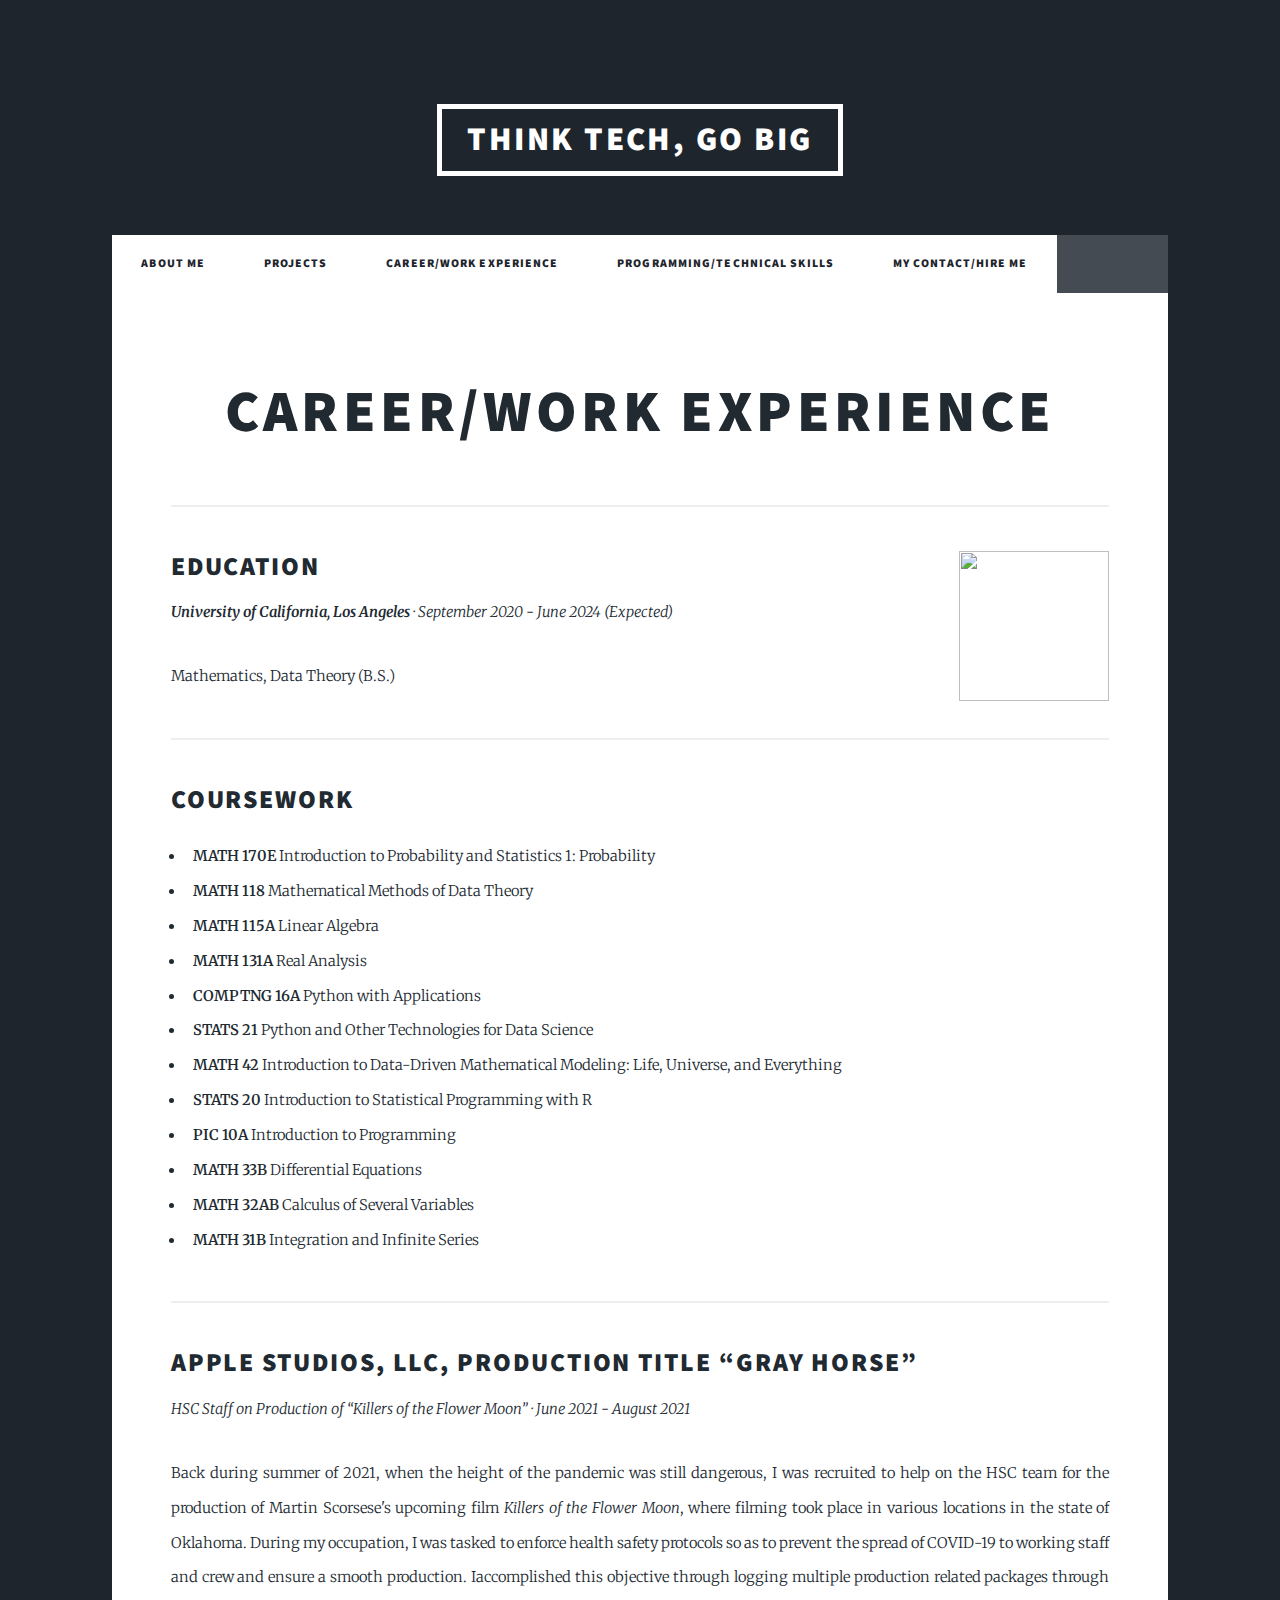
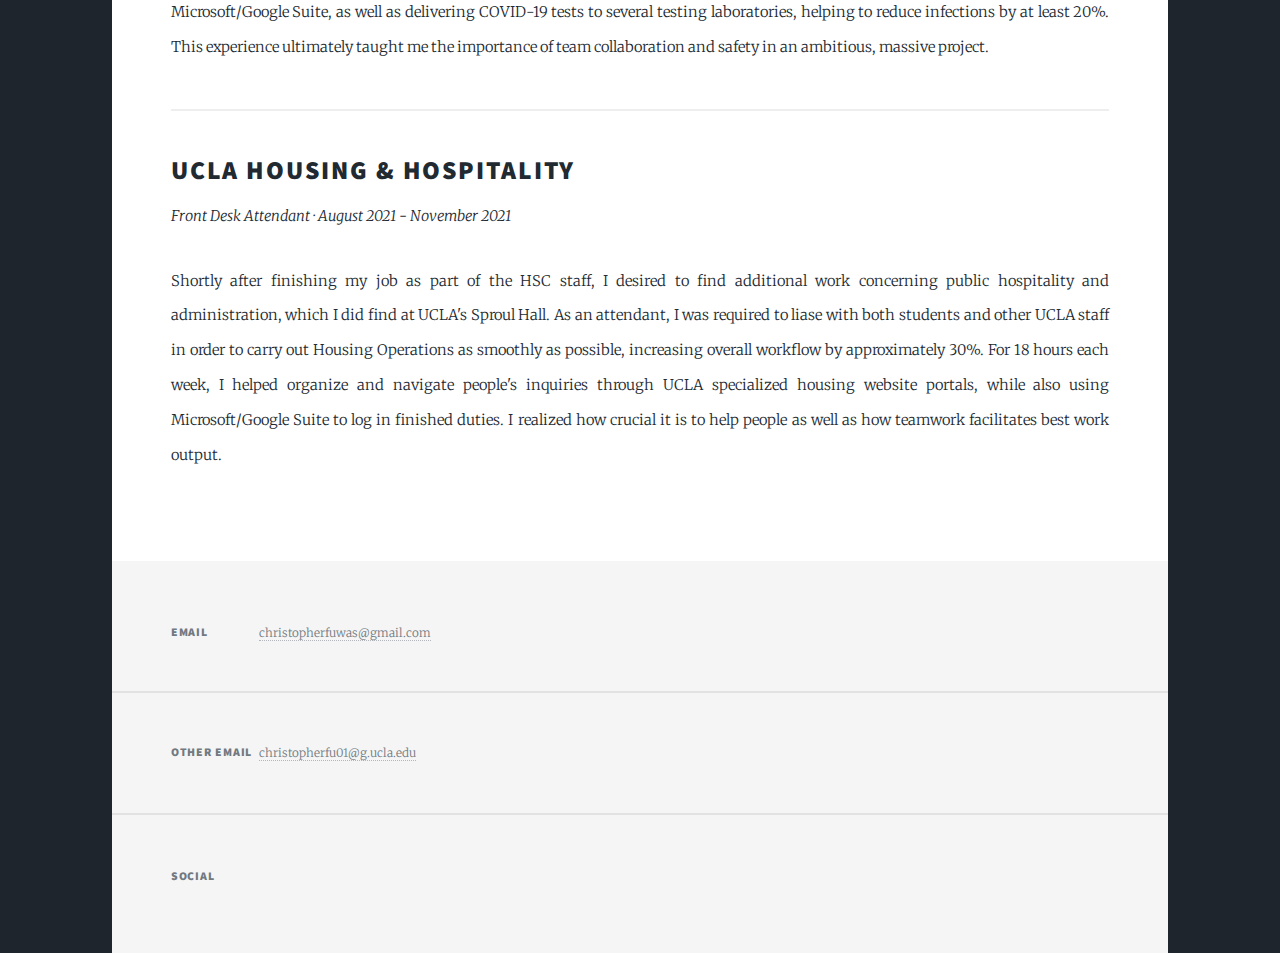
==== commit a05cbf13: "n/a" ====
--- a/career.html
+++ b/career.html
@@ -32,8 +32,8 @@
 							<li class="active"><a href="contact.html">My Contact/Hire Me</a></li>
 						</ul>
 						<ul class="icons">
-							<li><a href="https://www.linkedin.com/in/christopher-fu-045211220/" class="icon brands fa-linkedin"><span class="label">LinkedIn</span></a></li>
-							<li><a href="https://github.com/bubbahoss7" class="icon brands fa-github"><span class="label">GitHub</span></a></li>
+							<li><a href="https://www.linkedin.com/in/christopher-fu" class="icon brands fa-linkedin" target="_blank"><span class="label">LinkedIn</span></a></li>
+							<li><a href="https://github.com/christopherfu01" class="icon brands fa-github" target="_blank"><span class="label">GitHub</span></a></li>
 						</ul>
 					</nav>
 
@@ -59,6 +59,8 @@
 										<h2>Coursework</h2>
 									</header>
 									<ul>
+										<li><strong>MATH 170E</strong> Introduction to Probability and Statistics 1: Probability</li>
+										<li><strong>MATH 118</strong> Mathematical Methods of Data Theory</li>
 										<li><strong>MATH 115A</strong> Linear Algebra</li>
 										<li><strong>MATH 131A</strong> Real Analysis</li>
 										<li><strong>COMPTNG 16A</strong> Python with Applications</li>
@@ -112,19 +114,20 @@
 							<section>
 								<h3>Social</h3>
 								<ul class="icons alt">
-									<li><a href="https://www.facebook.com/profile.php?id=100010673977267" class="icon brands alt fa-facebook-f"><span class="label">Facebook</span></a></li>
-									<li><a href="https://github.com/bubbahoss7" class="icon brands fa-github" class="icon brands alt fa-github"><span class="label">GitHub</span></a></li>
+									<li><a href="https://www.facebook.com/profile.php?id=100010673977267" target="_blank" class="icon brands alt fa-facebook-f"><span class="label">Facebook</span></a></li>
+									<li><a href="https://github.com/christopherfu01" target="_blank" class="icon brands fa-github" class="icon brands alt fa-github"><span class="label">GitHub</span></a></li>
 								</ul>
 							</section>
 						</section>
 					</footer>
 
 				<!-- Copyright -->
-					<div id="copyright">
+				<!--	<div id="copyright">
 						<ul><li>&copy; Untitled</li><li>Design: <a href="https://html5up.net">HTML5 UP</a></li></ul>
 					</div>
 
 			</div>
+		-->
 
 		<!-- Scripts -->
 			<script src="assets/js/jquery.min.js"></script>
